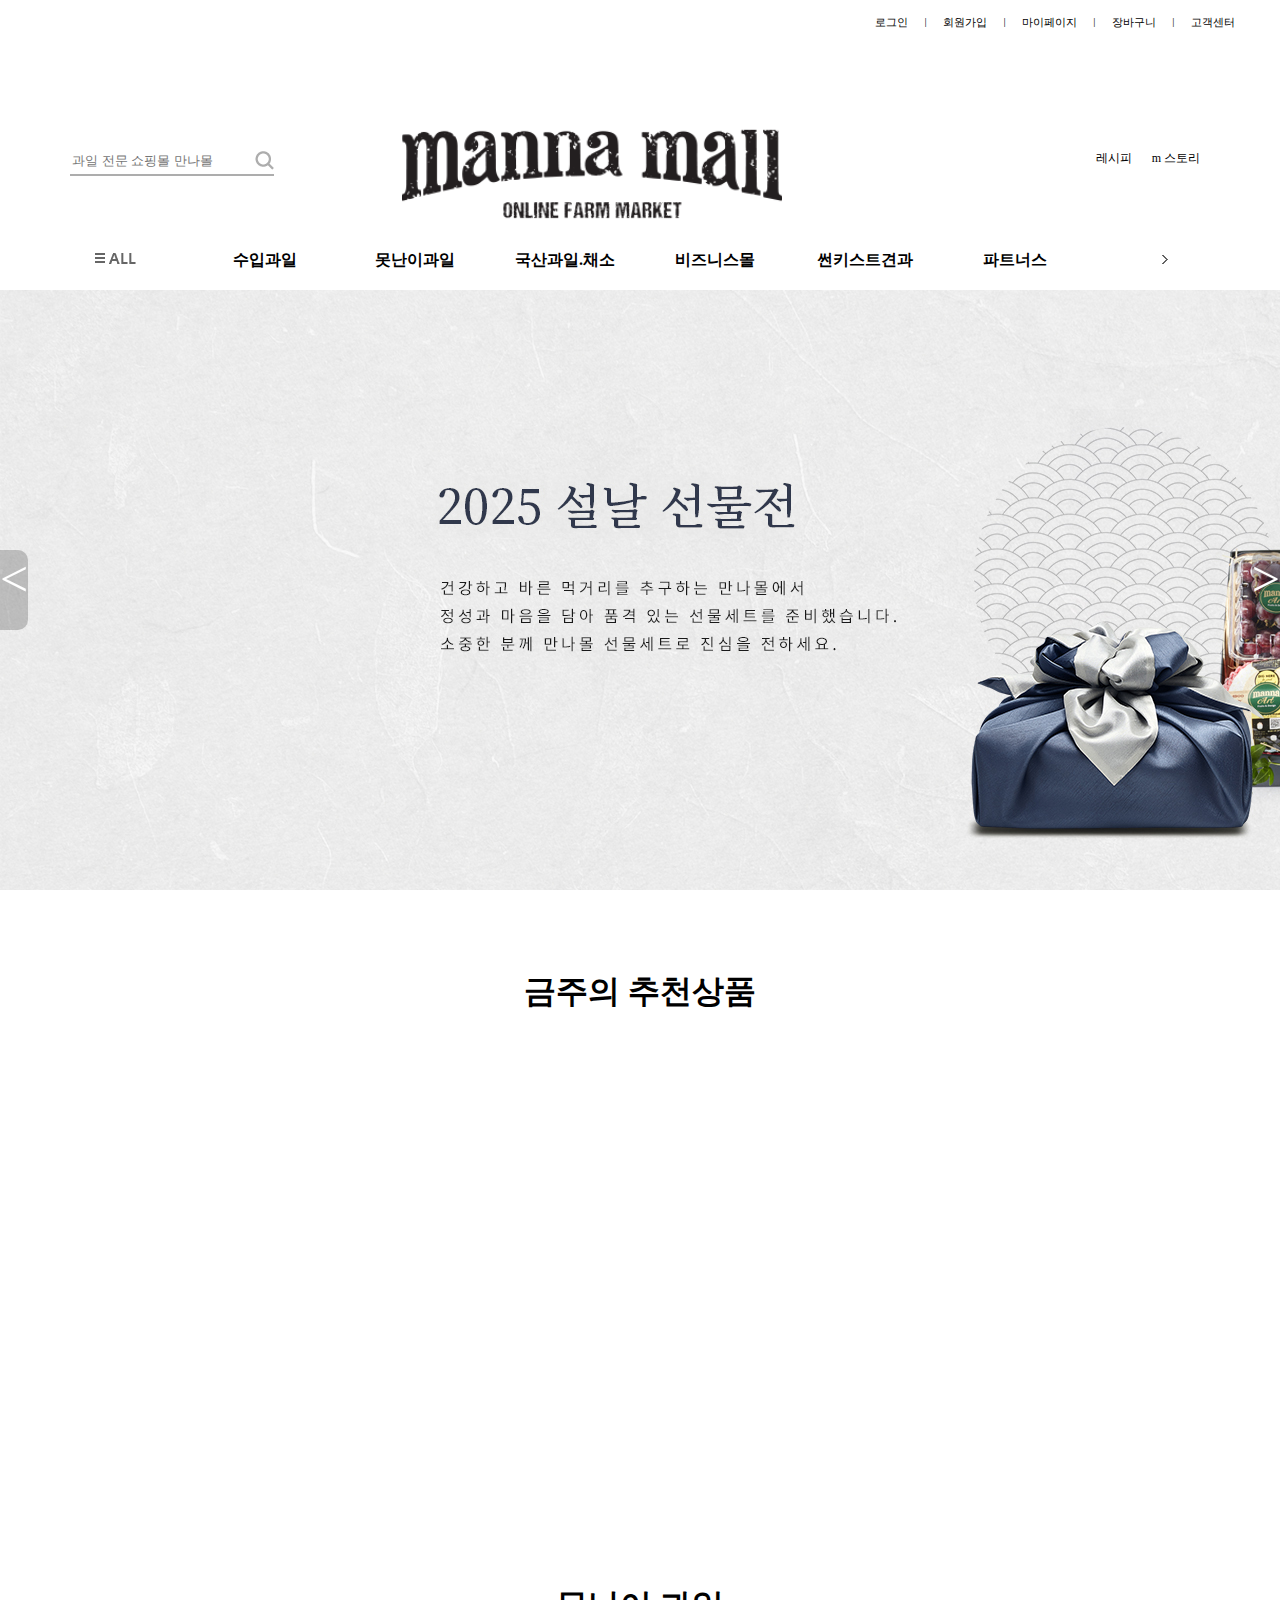
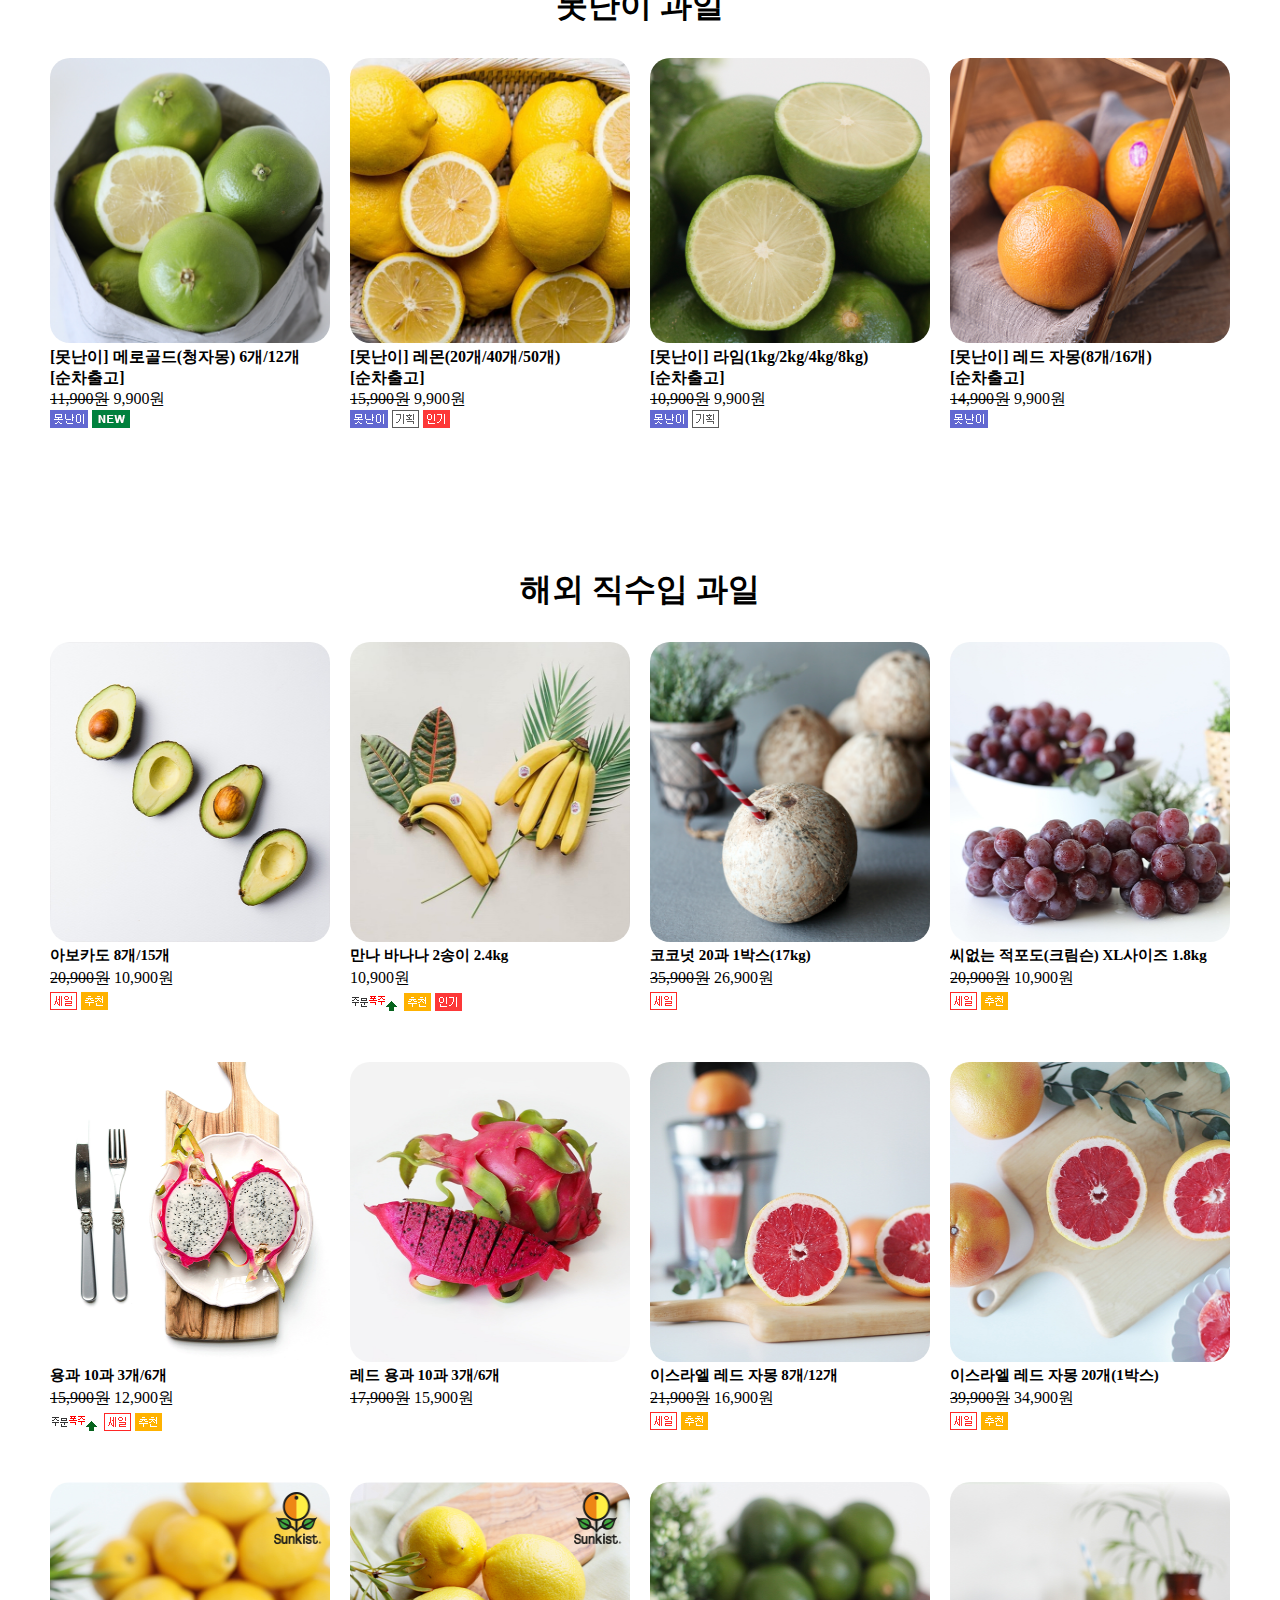
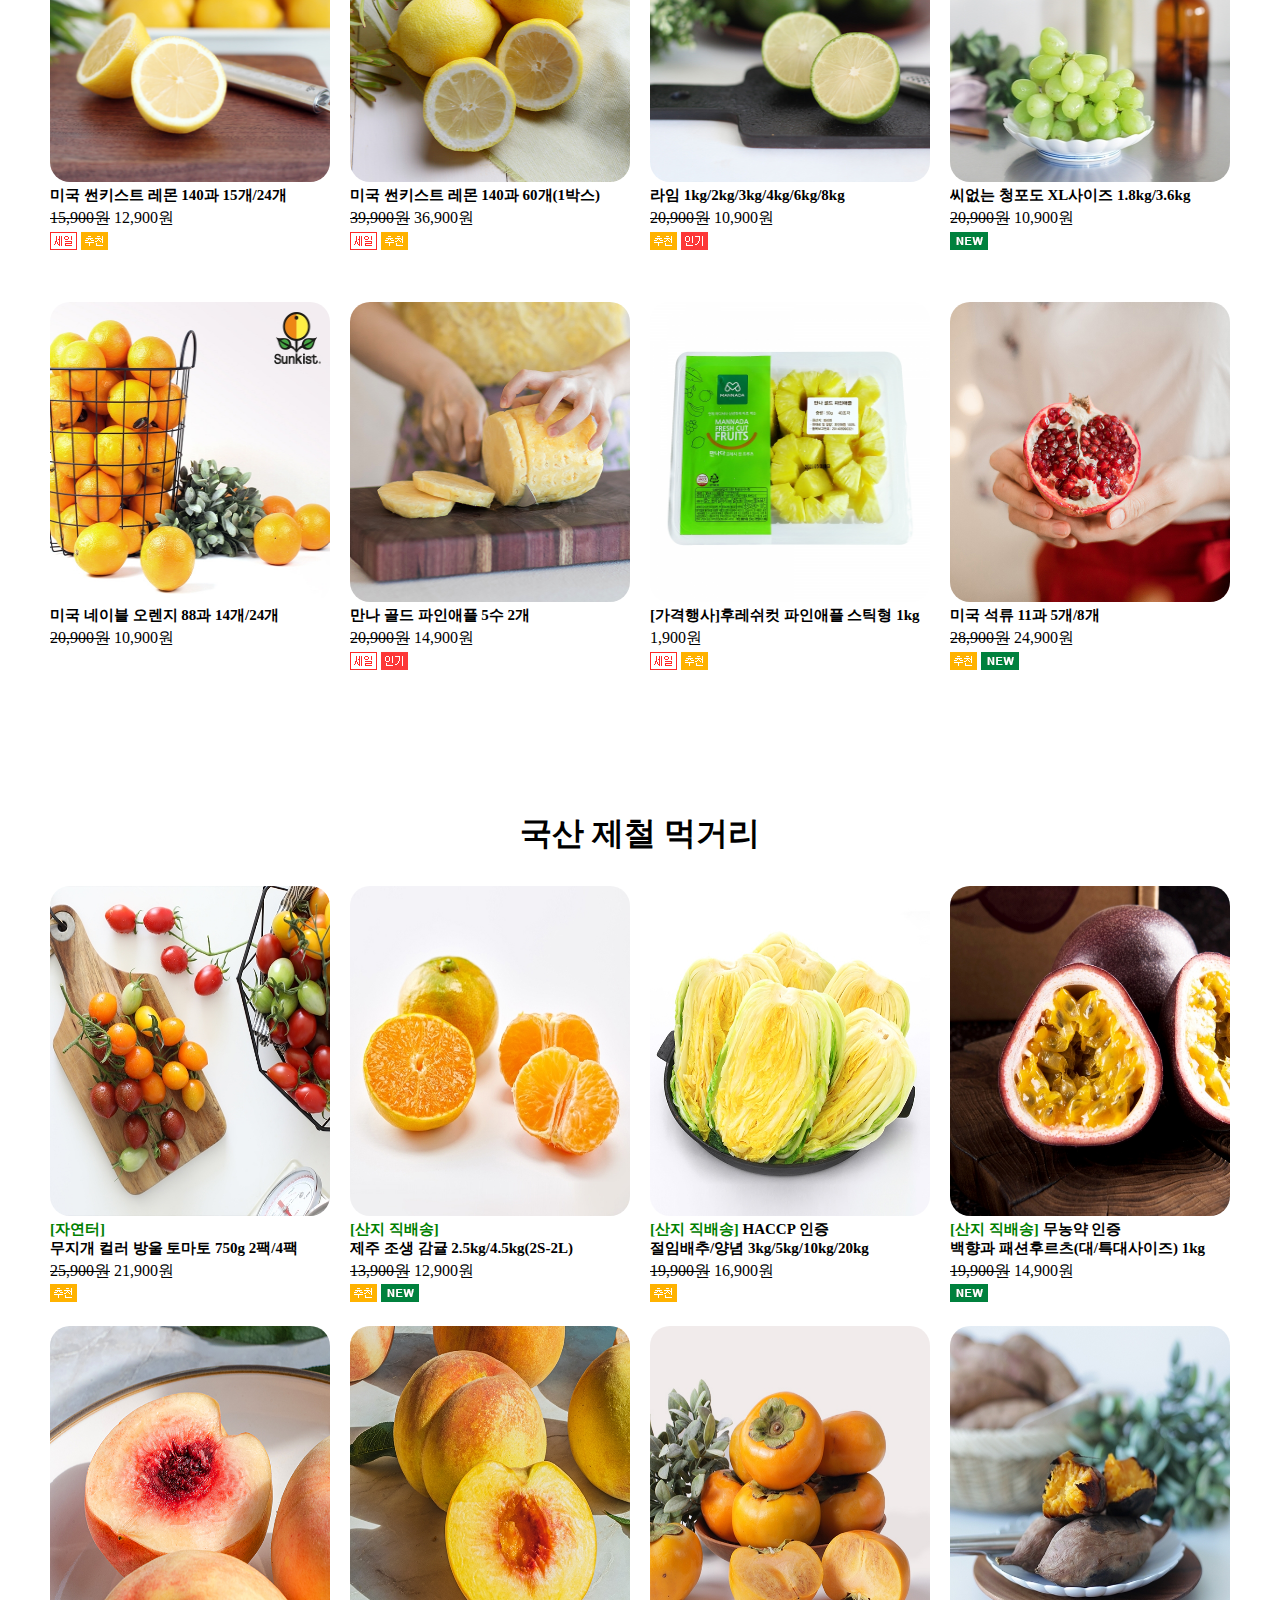
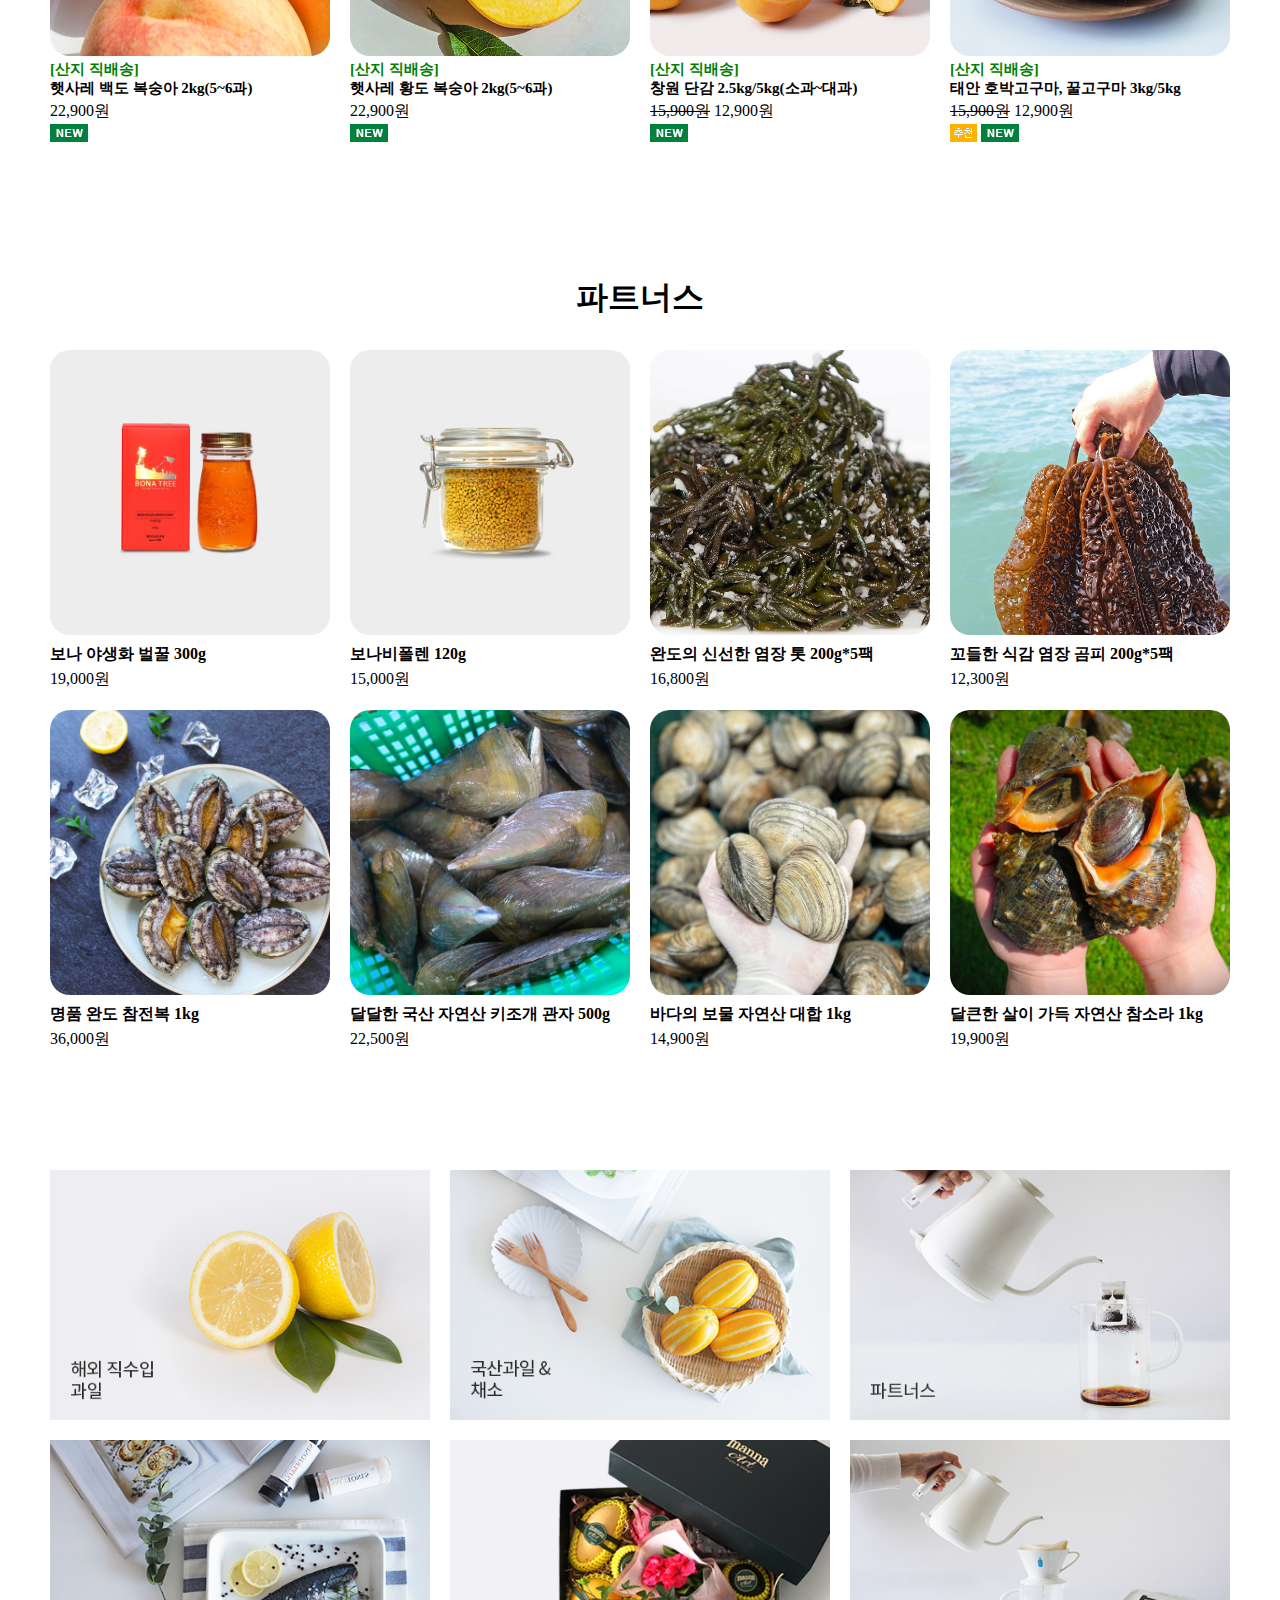
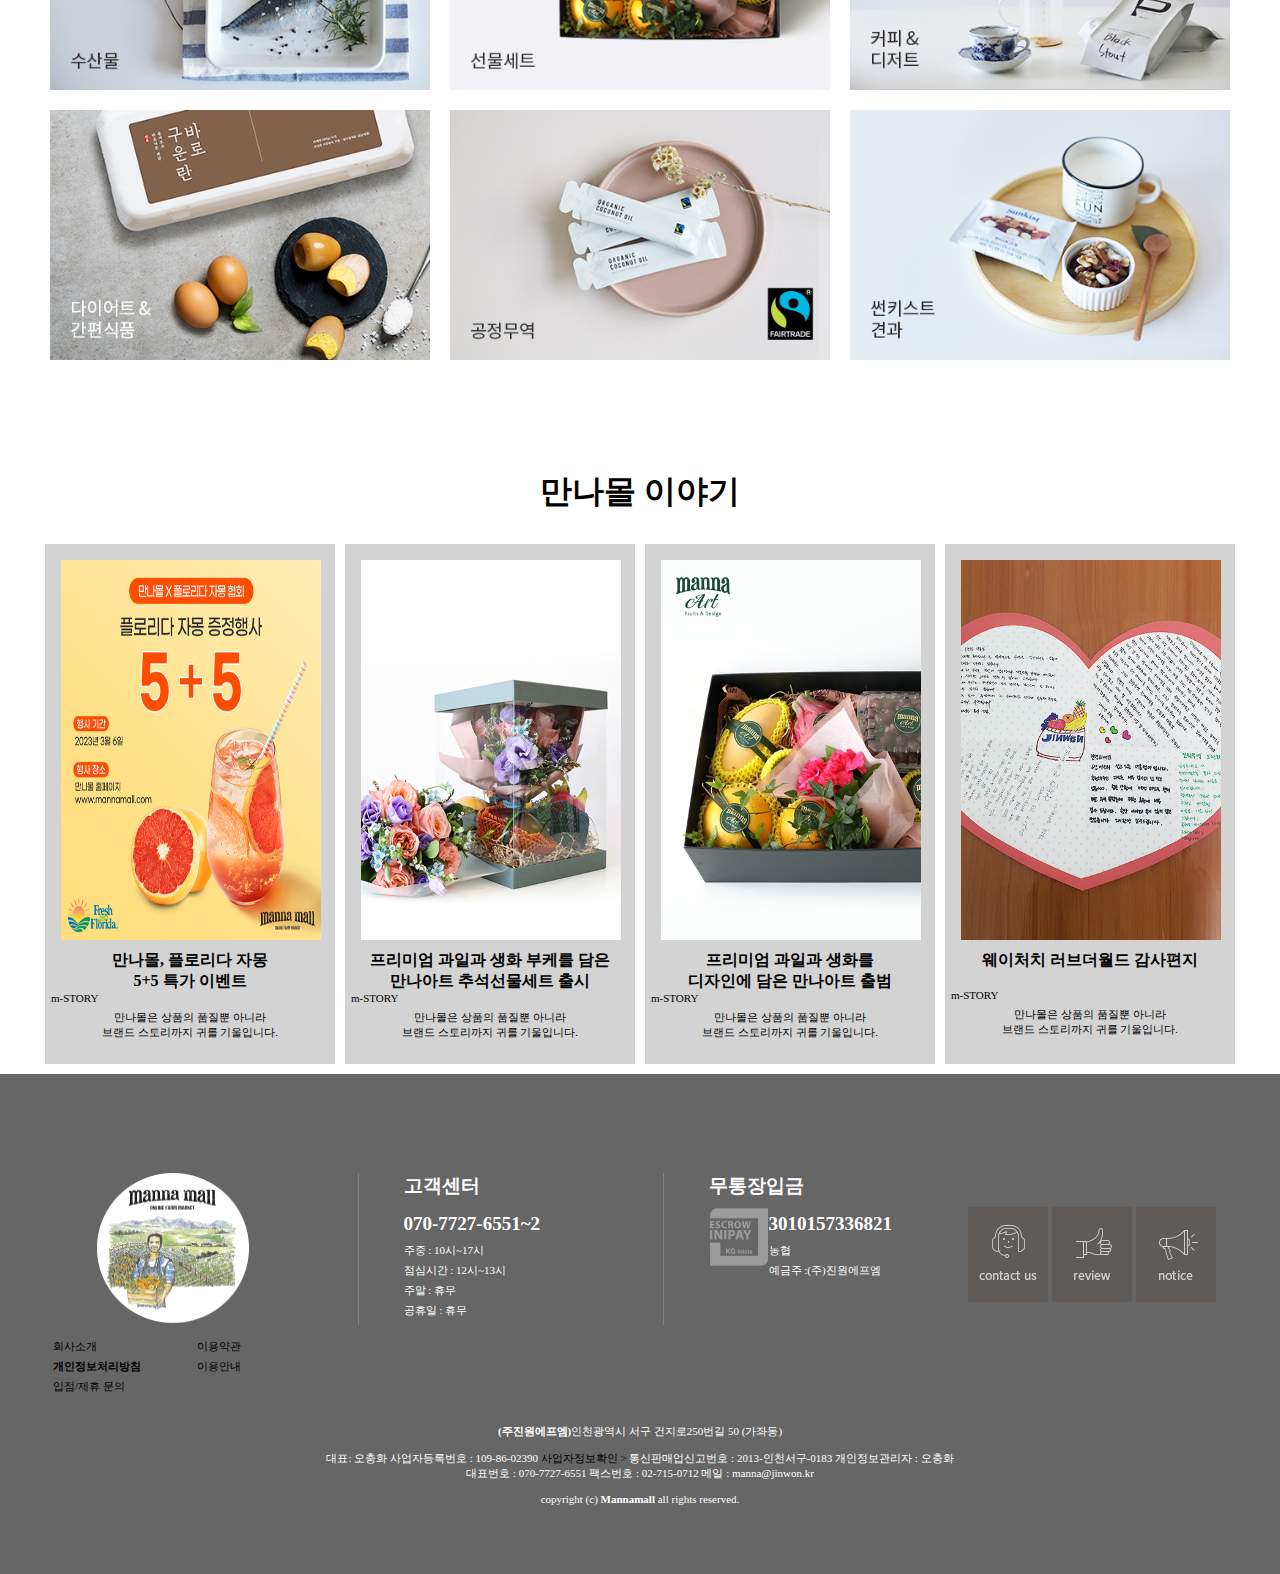
==== index.html @ c03a528b "Add files via upload" ====
<!DOCTYPE html>
<html lang="en">

<head>
<meta charset="UTF-8">
<meta name="viewport" content="width=device-width, initial-scale=1.0">

<title>만나몰 - 온라인 팜 마켓</title>

<link rel="stylesheet" href="css/reset.css">
<link rel="stylesheet" href="css/common.css">
<link rel="stylesheet" href="css/style.css">

<script src="https://ajax.aspnetcdn.com/ajax/jQuery/jquery-3.7.0.min.js"></script>
<script src="https://ajax.googleapis.com/ajax/libs/jquery/3.7.0/jquery.min.js"></script>


<!--메뉴바-->
<script src="js/nav_menu.js"></script>

<!--슬라이더-->
<script src="js/slider.js"></script>

<!--금주의 추천상품 js-->
<script src="js/weekly.js"></script>

<!--못난이 과일 js-->
<script src="js/ugly.js"></script>

    
<!--해외 직수입 과일 js/json-->
<script src="js/import.js"></script>

<!--국산 제철 먹거리 js/json-->
<script src="js/season.js"></script>

<!--파트너스 js/json-->
<script src="js/partners.js"></script>

<!--만나몰 이야기 js/json-->
<script src="js/story.js"></script>

</head>

<body>
<header>

<!--헤더 시작-->
<div id="header__top"></div>

<!--로그인  / 회원가입 / 마이페이지 / 장바구니 / 고객센터-->
<div class="login">
    <ul class="login__box">
        <li><a href="#">로그인</a></li>
        <span>|</span>
        <li><a href="#">회원가입</a></li>
        <span>|</span>
        <li><a href="#">마이페이지</a></li>
        <span>|</span>
        <li><a href="#">장바구니</a></li>
        <span>|</span>
        <li><a href="#">고객센터</a></li>
    </ul>
</div>


<div id="header__bottom"></div>

<!--검색창 / 만나몰 로고 / 만나몰 레시피&스토리-->
<div class="header__box">

    <!--검색창-->
    <div class="search">
        <input type="text" id="search_form" name="keyword" title="과일 전문 쇼핑몰 만나몰" placeholder="과일 전문 쇼핑몰 만나몰"
            autocomplete="off">
        <input type="image" src="img/btn_top_search.png">
    </div>
    
    <!--만나몰 로고-->
    <div class="header__logo">
        <a href="#"><img src="img/header_logo.png" alt=""></a>
    </div>

    <!--만나몰 레시피&스토리-->
    <div class="recipe__story">
        <ul>
            <li><a href="#">레시피</a></li>
            <li><a href="#">m 스토리</a></li>
        </ul>
    </div>
</div>


<nav>
    
    <div id="nav__menu">
        
        <!--메인 메뉴바-->
        <div id="nav__menu__box">
            <ul id="nav__menu__box__main">
                <li><a href="#"><img src="img/btn_allmenu_open.png" alt="ALL"> </a></li>
                <li><a href="#">수입과일</a>
                    <!--서브 메뉴바 -->
                    <ul id="nav__menu__box__sub">
                        <li><a href="#">시트러스계</a></li>
                        <li><a href="#">바나나</a></li>
                        <li><a href="#">석류</a></li>
                        <li><a href="#">아보카도</a></li>
                        <li><a href="#">용과</a></li>
                        <li><a href="#">체리</a></li>
                        <li><a href="#">파인애플</a></li>                        
                    </ul>
                </li>
                <li><a href="#">못난이과일</a>
                    <!--서브 메뉴바 -->
                    <ul id="nav__menu__box__sub">
                        <li><a href="#">오렌지</a></li>
                        <li><a href="#">자몽</a></li>
                        <li><a href="#">라임</a></li>
                        <li><a href="#">아보카도</a></li>
                        <li><a href="#">석류</a></li>
                    </ul>
                </li>
                <li><a href="#">국산과일.채소</a>
                    <!--서브 메뉴바 -->
                    <ul id="nav__menu__box__sub">
                        <li><a href="#">단감</a></li>
                        <li><a href="#">배추</a></li>
                        <li><a href="#">복숭아</a></li>
                        <li><a href="#">방울토마토</a></li>
                    </ul>
                </li>
                <li><a href="#">비즈니스몰</a></li>
                <li><a href="#">썬키스트견과</a>
                    <!--서브 메뉴바 -->
                    <ul id="nav__menu__box__sub">
                        <li><a href="#">아몬드</a></li>
                        <li><a href="#">호두</a></li>
                        <li><a href="#">선물세트</a></li>
                    </ul>
                </li>
                <li><a href="#">파트너스</a></li>
                <li><a href="#"><img src="img/btn_arrow_right_over.png" alt=""> </a></li>
            </ul>
        </div>
    </div>
</nav>
</header>

<!--슬라이더-->
<div id="slider">
<div class="slider__wrap">
    <div class="slider__img">
        <ul class="slider__inner">
            <li><a href="#"><img src="img/2025newyeargift.jpg" alt="설선물"></a></li>
            <li><a href="#"><img src="img/slider_01_Avocado.jpg" alt="슬라이더아보카도"></a></li>
            <li><a href="#"><img src="img/slider_02_pomegranate.jpg" alt="슬라이더석류"></a></li>
            <li><a href="#"><img src="img/slider_03_redGrapefruit.jpg " alt="슬라이더레드자몽"></a></li>
            <li><a href="#"><img src="img/slider_04_Sweet potato.jpg" alt="슬라이더고구마"></a></li>
            <li><a href="#"><img src="img/slider_05_Orange.jpg" alt="슬라이더오렌지"></a></li>
            <li><a href="#"><img src="img/slider_06_Mandarin orange.jpg" alt="슬라이더감귤"></a></li>
            <li><a href="#"><img src="img/slider_07_Remon.jpg" alt="슬라이더레몬"></a></li>
            <li><a href="#"><img src="img/slider_08_Lime.jpg" alt="슬라이더라임"></a></li>
            <li><a href="#"><img src="img/slider_09_Banana.jpg" alt="슬라이더바나나"></a></li>
        </ul>
    </div>
    <span class="prev">&lt;</span>
    <span class="next">&gt;</span>
</div>
</div>

<section>

<!--금주의 추천상품-->
<div id="title">
    <h1>금주의 추천상품</h1>
</div>

<div class="weekly">
    <div class="weekly_box"></div>
    <div class="weekly_box"></div>
    <div class="weekly_box"></div>
</div>

<!--못난이 과일-->
<div id="title">
    <h1>못난이 과일</h1>
</div>

<div class="ugly">
    <div class="ugly__img"><a href="#"><img src="img/ugly_bluegrapefruit.jpg" alt=""></a>
        <a href="#"><strong>[못난이] 메로골드(청자몽) 6개/12개<br>[순차출고]</strong><br></a>
        <p><del>11,900원</del> 9,900원</p>
        <span><img src="img/goods_icon_ugly.gif" alt=""></span>
        <span><img src="img/good_icon_new.gif " alt=""></span>
    </div>
    <div class="ugly__img"><a href="#"><img src="img/ugly_lemon.jpg" alt=""></a>
        <a href="#"><strong>[못난이] 레몬(20개/40개/50개)<br>[순차출고]</strong><br></a>
        <p><del>15,900원</del> 9,900원</p>
        <span><img src="img/goods_icon_ugly.gif" alt=""></span>
        <span><img src="img/good_icon_special.gif " alt=""></span>
        <span><img src="img/good_icon_popular.gif" alt=""></span>
    </div>
    <div class="ugly__img"><a href="#"><img src="img/ugly_lime.jpg" alt=""></a>
        <a href="#"><strong>[못난이] 라임(1kg/2kg/4kg/8kg)<br>[순차출고]</strong></a>
        <p><del>10,900원</del> 9,900원</p>
        <span><img src="img/goods_icon_ugly.gif" alt=""></span>
        <span><img src="img/good_icon_special.gif " alt=""></span>
    </div>
    <div class="ugly__img"><a href="#"><img src="img/ugly_orange.jpg" alt=""></a>
        <a href="#"><strong>[못난이] 레드 자몽(8개/16개)<br>[순차출고]</strong><br></a>
        <p><del>14,900원</del> 9,900원</p>
        <span><img src="img/goods_icon_ugly.gif" alt=""></span>
    </div>
</div>

<!--해외 직수입 과일 시작-->
<div id="title">
    <h1>해외 직수입 과일</h1>
</div>
<div class="import">
    <div class="import__img"><a href="#"><img src="img/import_avocado.jpg" alt=""></a>
        <a href="#"><strong>아보카도 8개/15개</strong></a>
        <p><del>20,900원</del> 10,900원</p>
        <span><img src="img/good_icon_sale.gif" alt=""></span>
        <span><img src="img/good_icon_recomm.gif " alt=""></span>
    </div>
    <div class="import__img"><a href="#"><img src="img/import_banana.jpg" alt=""></a>
        <a href="#"><strong>만나 바나나 2송이 2.4kg</strong></a>
        <p>10,900원</p>
        <span><img src="img/goods_icon_order.gif" alt=""></span>
        <span><img src="img/good_icon_recomm.gif" alt=""></span>
        <span><img src="img/good_icon_popular.gif " alt=""></span>
    </div>
    <div class="import__img"><a href="#"><img src="img/import_coconut_box.png" alt=""></a>
        <a href="#"><strong>코코넛 20과 1박스(17kg)</strong></a>
        <p><del>35,900원</del> 26,900원</p>
        <span><img src="img/good_icon_sale.gif" alt=""></span>
    </div>
    <div class="import__img"><a href="#"><img src="img/import_crimson.jpg" alt=""></a>
        <a href="#"><strong>씨없는 적포도(크림슨) XL사이즈 1.8kg</strong></a>
        <p><del>20,900원</del> 10,900원</p>
        <span><img src="img/good_icon_sale.gif" alt=""></span>
        <span><img src="img/good_icon_recomm.gif " alt=""></span>
    </div>

    <!--해외 직수입 과일 (1)-->
    <div class="import__img"><a href="#"><img src="img/import_dragonfruit.jpg" alt=""></a>
        <a href="#"><strong>용과 10과 3개/6개</strong></a>
        <p><del>15,900원</del> 12,900원</p>
        <span><img src="img/goods_icon_order.gif" alt=""></span>
        <span><img src="img/good_icon_sale.gif" alt=""></span>
        <span><img src="img/good_icon_recomm.gif" alt=""></span>
    </div>
    <div class="import__img"><a href="#"><img src="img/import_dragonfruit_red.jpg" alt=""></a>
        <a href="#"><strong>레드 용과 10과 3개/6개</strong></a>
        <p><del>17,900원</del> 15,900원</p>
    </div>
    <div class="import__img"><a href="#"><img src="img/import_grapefruit_red.jpg" alt=""></a>
        <a href="#"><strong>이스라엘 레드 자몽 8개/12개</strong></a>
        <p><del>21,900원</del> 16,900원</p>
        <span><img src="img/good_icon_sale.gif" alt=""></span>
        <span><img src="img/good_icon_recomm.gif " alt=""></span>
    </div>
    <div class="import__img"><a href="#"><img src="img/import_grapefruit_red_box.jpg" alt=""></a>
        <a href="#"><strong>이스라엘 레드 자몽 20개(1박스)</strong></a>
        <p><del>39,900원</del> 34,900원</p>
        <span><img src="img/good_icon_sale.gif" alt=""></span>
        <span><img src="img/good_icon_recomm.gif " alt=""></span>
    </div>

    <!--해외 직수입 과일 (2)-->
    <div class="import__img"><a href="#"><img src="img/import_lemon.jpg" alt=""></a>
        <a href="#"><strong>미국 썬키스트 레몬 140과 15개/24개</strong></a>
        <p><del>15,900원</del> 12,900원</p>
        <span><img src="img/good_icon_sale.gif" alt=""></span>
        <span><img src="img/good_icon_recomm.gif " alt=""></span>
    </div>
    <div class="import__img"><a href="#"><img src="img/import_lemon_box.jpg" alt=""></a>
        <a href="#"><strong>미국 썬키스트 레몬 140과 60개(1박스)</strong></a>
        <p><del>39,900원</del> 36,900원</p>
        <span><img src="img/good_icon_sale.gif" alt=""></span>
        <span><img src="img/good_icon_recomm.gif " alt=""></span>
    </div>
    <div class="import__img"><a href="#"><img src="img/import_lime.jpg" alt=""></a>
        <a href="#"><strong>라임 1kg/2kg/3kg/4kg/6kg/8kg</strong></a>
        <p><del>20,900원</del> 10,900원</p>
        <span><img src="img/good_icon_recomm.gif " alt=""></span>
        <span><img src="img/good_icon_popular.gif " alt=""></span>
    </div>
    <div class="import__img"><a href="#"><img src="img/import_muscat.jpg" alt=""></a>
        <a href="#"><strong>씨없는 청포도 XL사이즈 1.8kg/3.6kg</strong></a>
        <p><del>20,900원</del> 10,900원</p>
        <span><img src="img/good_icon_new.gif" alt=""></span>
    </div>

    <!--해외 직수입 과일 (3)-->
    <div class="import__img"><a href="#"><img src="img/import_orange.jpg" alt=""></a>
        <a href="#"><strong>미국 네이블 오렌지 88과 14개/24개</strong></a>
        <p><del>20,900원</del> 10,900원</p>
    </div>
    <div class="import__img"><a href="#"><img src="img/import_pineapple.jpg" alt=""></a>
        <a href="#"><strong>만나 골드 파인애플 5수 2개</strong></a>
        <p><del>20,900원</del> 14,900원</p>
        <span><img src="img/good_icon_sale.gif" alt=""></span>
        <span><img src="img/good_icon_popular.gif " alt=""></span>
    </div>
    <div class="import__img"><a href="#"><img src="img/import_pineapple_stick.jpg" alt=""></a>
        <a href="#"><strong>[가격행사]후레쉬컷 파인애플 스틱형 1kg</strong></a>
        <p>1,900원</p>
        <span><img src="img/good_icon_sale.gif" alt=""></span>
        <span><img src="img/good_icon_recomm.gif " alt=""></span>
    </div>
    <div class="import__img"><a href="#"><img src="img/import_pomegranate.jpg" alt=""></a>
        <a href="#"><strong>미국 석류 11과 5개/8개</strong></a>
        <p><del>28,900원</del> 24,900원</p>
        <span><img src="img/good_icon_recomm.gif" alt=""></span>
        <span><img src="img/good_icon_new.gif " alt=""></span>
    </div>
</div>

<!--국산 제철 먹거리 시작-->
<div id="title">
    <h1>국산 제철 먹거리</h1>
</div>
<div class="season">
    
    <!--국산 제철 먹거리 박스-->
    <div class="season__box">

        <!--국산 제철 먹거리(1)-->
        <div class="season__img"><a href="#"><img src="img/season_cherrytomato.jpg" alt=""></a>
            <a href="#"><strong class="namecolor">[자연터]<br></strong>
                <strong>무지개 컬러 방울 토마토 750g 2팩/4팩</strong></a>
            <p><del>25,900원</del> 21,900원</p>
            <span><img src="img/good_icon_recomm.gif" alt=""></span>
        </div>
        <div class="season__img"><a href="#"><img src="img/season_mandarinorange.jpg" alt=""></a>
            <a href="#"><strong class="namecolor">[산지 직배송]<br></strong>
                <strong>제주 조생 감귤 2.5kg/4.5kg(2S-2L)</strong></a>
            <p><del>13,900원</del> 12,900원</p>
            <span><img src="img/good_icon_recomm.gif" alt=""></span>
            <span><img src="img/good_icon_new.gif " alt=""></span>
        </div>
        <div class="season__img"><a href="#"><img src="img/season_napacabbage.jpg" alt=""></a>
            <a href="#"><strong class="namecolor">[산지 직배송]</strong><strong> HACCP 인증</strong><br>
                <strong>절임배추/양념 3kg/5kg/10kg/20kg</strong></a>
            <p><del>19,900원</del> 16,900원</p>
            <span><img src="img/good_icon_recomm.gif" alt=""></span>
        </div>
        <div class="season__img"><a href="#"><img src="img/season_passionfruit.jpg" alt=""></a>
            <a href="#"><strong class="namecolor">[산지 직배송]</strong><strong> 무농약 인증</strong><br>
                <strong>백향과 패션후르츠(대/특대사이즈) 1kg</strong></a>
            <p><del>19,900원</del> 14,900원</p>
            <span><img src="img/good_icon_new.gif " alt=""></span>
        </div>

        <!--국산 제철 먹거리 (2)-->
        <div class="season__img"><a href="#"><img src="img/season_peach_white.jpg" alt=""></a>
            <a href="#"><strong class="namecolor">[산지 직배송]<br></strong>
                <strong>햇사레 백도 복숭아 2kg(5~6과)</strong></a>
            <p>22,900원</p>
            <span><img src="img/good_icon_new.gif " alt=""></span>
        </div>
        <div class="season__img"><a href="#"><img src="img/season_peach_yellow.jpg" alt=""></a>
            <a href="#"><strong class="namecolor">[산지 직배송]<br></strong>
                <strong>햇사레 황도 복숭아 2kg(5~6과)</strong></a>
            <p>22,900원</p>
            <span><img src="img/good_icon_new.gif " alt=""></span>
        </div>
        <div class="season__img"><a href="#"><img src="img/season_persimmon.jpg" alt=""></a>
            <a href="#"><strong class="namecolor">[산지 직배송]<br></strong>
                <strong>창원 단감 2.5kg/5kg(소과~대과)</strong></a>
            <p><del>15,900원</del> 12,900원</p>
            <span><img src="img/good_icon_new.gif " alt=""></span>
        </div>
        <div class="season__img"><a href="#"><img src="img/season_sweetpotato.jpg" alt=""></a>
            <a href="#"><strong class="namecolor">[산지 직배송]<br></strong>
                <strong>태안 호박고구마, 꿀고구마 3kg/5kg</strong></a>
            <p><del>15,900원</del> 12,900원</p>
            <span><img src="img/good_icon_recomm.gif" alt=""></span>
            <span><img src="img/good_icon_new.gif " alt=""></span>
        </div>
    </div>
</div>

<!--파트너스 시작-->
<div id="title">
    <h1>파트너스</h1>
</div>
<div class="partners">

    <!--파트너스 (1)-->
    <div class="partners__img"><a href="#"><img src="img/partners_wildflowerhoney.jpg" alt=""></a>
        <a href="#"><strong>보나 야생화 벌꿀 300g</strong></a>
        <p>19,000원</p>
    </div>
    <div class="partners__img"><a href="#"><img src="img/partners_beepollen.jpg" alt=""></a>
        <a href="#"><strong>보나비폴렌 120g</strong></a>
        <p>15,000원</p>
    </div>
    <div class="partners__img"><a href="#"><img src="img/partners_hijiki.jpg" alt=""></a>
        <a href="#"><strong>완도의 신선한 염장 톳 200g*5팩</strong></a>
        <p>16,800원</p>
    </div>
    <div class="partners__img"><a href="#"><img src="img/partners_eckloniastolonifera.jpg" alt=""></a>
        <a href="#"><strong>꼬들한 식감 염장 곰피 200g*5팩</strong></a>
        <p>12,300원</p>
    </div>

    <!--파트너스 (2)-->
    <div class="partners__img"><a href="#"><img src="img/partners_abalone.jpg" alt=""></a>
        <a href="#"><strong>명품 완도 참전복 1kg</strong></a>
        <p>36,000원</p>
    </div>
    <div class="partners__img"><a href="#"><img src="img/partners_penshell.jpg" alt=""></a>
        <a href="#"><strong>달달한 국산 자연산 키조개 관자 500g</strong></a>
        <p>22,500원</p>
    </div>
    <div class="partners__img"><a href="#"><img src="img/partners_purpplebutterclam.jpg" alt=""></a>
        <a href="#"><strong>바다의 보물 자연산 대합 1kg</strong></a>
        <p>14,900원</p>
    </div>
    <div class="partners__img"><a href="#"><img src="img/partners_turbansnail.jpg" alt=""></a>
        <a href="#"><strong>달큰한 살이 가득 자연산 참소라 1kg</strong></a>
        <p>19,900원</p>
    </div>
</div>

<!-- 카테고리 -->
<div class="category">
    <div class="category__img"><a href="#"><img src="img/categor_import.jpg" alt=""></a></div>
    <div class="category__img"><a href="#"><img src="img/categor_madeinkorea.jpg" alt=""></a></div>
    <div class="category__img"><a href="#"><img src="img/categor_partners.jpg" alt=""></a></div>
    <div class="category__img"><a href="#"><img src="img/categor_seafood.jpg" alt=""></a></div>
    <div class="category__img"><a href="#"><img src="img/categor_gift.jpg" alt=""></a></div>
    <div class="category__img"><a href="#"><img src="img/categor_coffeedessert.jpg" alt=""></a></div>
    <div class="category__img"><a href="#"><img src="img/categor_conveniencefood.jpg" alt=""></a></div>
    <div class="category__img"><a href="#"><img src="img/category_fairtrade.jpg" alt=""></a></div>
    <div class="category__img"><a href="#"><img src="img/categor_nuts.jpg" alt=""></a></div>
</div>

<!--만나몰 이야기-->
<div id="title">
    <h1>만나몰 이야기</h1>
</div>
<div class="story">
    <div class="story__box">
        <div class="story__box__img"><a href="#"><img src="img/story1.jpg" alt=""></a></div>
        <h4>만나몰, 플로리다 자몽<br>5+5 특가 이벤트</h4>
        <p class="story__catchphrase">m-STORY</p><br>
        <p>만나몰은 상품의 품질뿐 아니라<br>브랜드 스토리까지 귀를 기울입니다.</p>
    </div>
    <div class="story__box">
        <div class="story__box__img"><a href="#"><img src="img/story2.jpg" alt=""></a></div>
        <h4>프리미엄 과일과 생화 부케를 담은<br>만나아트 추석선물세트 출시</h4>
        <p class="story__catchphrase">m-STORY</p><br>
        <p>만나몰은 상품의 품질뿐 아니라<br>브랜드 스토리까지 귀를 기울입니다.</p>
    </div>
    <div class="story__box">
        <div class="story__box__img"><a href="#"><img src="img/story3.png" alt=""></a></div>
        <h4>프리미엄 과일과 생화를<br>디자인에 담은 만나아트 출범</h4>
        <p class="story__catchphrase">m-STORY</p><br>
        <p>만나몰은 상품의 품질뿐 아니라<br>브랜드 스토리까지 귀를 기울입니다.</p>
    </div>
    <div class="story__box">
        <div class="story__box__img"><a href="#"><img src="img/story4.jpg" alt=""></a></div>
        <h4>웨이처치 러브더월드 감사편지</h4><br>
        <p class="story__catchphrase">m-STORY</p><br>
        <p>만나몰은 상품의 품질뿐 아니라<br>브랜드 스토리까지 귀를 기울입니다.</p>
    </div>
</div>
</section>

<footer>
<div id="footer">
    <div class="company">
        <div class="company__box"></div>
        <div class="info">

            <!-- 만나몰 로고 -->
            <div class="company__logo">
                <a href="#">
                    <img src="img/footer_logo_art.png" alt="">
                </a>
            </div>

            <!-- 만나몰 고객센터 -->
            <div class="costumer__service">
                <h3>고객센터</h3>
                <strong style="font-size: 19px; line-height: 1.8;">070-7727-6551~2</strong>
                <p>주중 : 10시~17시</p>
                <p>점심시간 : 12시~13시</p>
                <p>주말 : 휴무</p>
                <p>공휴일 : 휴무</p>
            </div>

            <!-- 만나몰 계좌정보 -->
            <div class="deposit">
                <h3>무통장입금</h3>
                <div class="deposit__info">
                    <div class="deposit__bank">
                        <strong style="font-size: 19px; line-height: 1.8;">3010157336821</strong>
                        <p>농협<br>예금주 :(주)진원에프엠</p>
                    </div>
                    <div class="deposit__bank__img">
                        <img src="img/escrow_60x60_gray.png" alt="">
                    </div>
                </div>
            </div>

            <!-- 만나몰 도움말 -->
            <div class="help">
                <div class="help__box"></div>
                <ul>
                    <li><a href="#"><img src="img/btn_footer_quick_menu01.png" alt=""></a></li>
                    <li><a href="#"><img src="img/btn_footer_quick_menu02.png" alt=""></a></li>
                    <li><a href="#"><img src="img/btn_footer_quick_menu03.png" alt=""></a></li>
                </ul>
            </div>
        </div>

        <!-- 만나몰 회사 소개 -->
        <div class="company__info">
            <ul>
                <li><a href="#">회사소개</a></li>
                <li><a href="#">이용약관</a></li>
                <li><a href="#"><strong>개인정보처리방침</strong></a></li>
                <li><a href="#">이용안내</a></li>
                <li><a href="#">입점/제휴 문의</a></li>
            </ul>
        </div>
    </div>

    <!-- 만나몰 회사 정보 -->
    <div id="company__info__box"></div>
    <div class="company__adress">
        <ul>
            <li><strong>(주진원에프엠)</strong>인천광역시 서구 건지로250번길 50 (가좌동)</li><br>
            <li>대표: 오충화
                <span></span>
                사업자등록번호 : 109-86-02390 <a href="#" onclick="">사업자정보확인 ></a>
                <span></span>
                통신판매업신고번호 : 2013-인천서구-0183
                <span></span>
                개인정보관리자 : 오충화
            </li>
            <li>
                대표번호 : 070-7727-6551
                <span></span>
                팩스번호 : 02-715-0712
                <span></span>
                메일 : manna@jinwon.kr
            </li>
            <br>
            <li>copyright (c) <strong>Mannamall</strong>  all rights reserved.</li>
        </ul>
    </div>
</div>


</footer>
</body>

</html>
---- css/common.css ----
@charset "utf-8";

/*header*/

header {
        width: 100%;
        height: 290px;
}

#header__top {
        width: 1200px;
        height: 10px;
}

/*로그인 박스*/
.login {
        width: 1200px;
}

.login__box {
        width: 360px;
        height: 20px;
        float: right;
        margin: 5px;
        display: flex;
        font-size: 11px;
}

#header__bottom {
        width: 1200px;
        height: 10px;
}

.header__box {
        width: 1200px;
        display: flex;
        position: absolute;
        top: 100px;
        left: 50%;
        transform: translateX(-50%);

}

/*검색창*/
.search {
        height: 26px;
        display: block;
        margin: 50px 0 0 30px;
        border-bottom: 2px solid #adadad;
}

.search>input {
        margin: 0px;
        vertical-align: middle;
        border: none;
}

.search>img {
        width: 18px;
        height: 18px;
        align-content: center;
        padding: 0px auto;
}

/*만나몰 헤더 로고*/
.header__logo {
        width: 380px;
        height: 150px;
}

.header__logo>a>img {
        width: 380px;
        height: 100%;
        flex-wrap: wrap;
        justify-content: center;
        align-content: center;
}

.recipe__story {
        width: 300px;
        height: 50px;
        float: right;
        margin: 50px 30px 0 0;
}

.recipe__story>ul {
        float: right;
}

.recipe__story>ul>li {
        font-size: 12px;
        margin: 0 10px;
        float: left;
        color: #666666;
}

/*nav*/
nav {
        width: 100%;
        height: 50px;
        margin-top: 200px;
        text-align: center;
        display: inline-block;
        background-color: white;
}

/*menu*/

/* 내비게이션 메뉴 박스*/
#nav__menu {
        width: 1200px;        
        font-size: 16px;
}

#nav__menu__box {
        width: 1200px;
        margin:10px 0 0 0px; 
        flex-wrap: wrap;
        align-content: center;
        justify-content: center;
}

/* 내비게이션 메뉴 박스 메인 - (수입 과일 / 못난이 과일 등) */
#nav__menu__box__main>li {
        width: 150px;
        float: left;
        font-weight: bold;
        display: inline-block;
        position: relative;
        color: lightgray;
}

/* 내비게이션 메뉴 박스 서브 - ul */
#nav__menu__box__sub {
        width: 150px;
        background-color: #ccc;
        display: none;
        position: absolute;
        top: 40px; 
        left: 0;
        z-index: 999;
}

#nav__menu__box__sub>li {
        width: 100%;
        text-align: center;
        transition: all 0.5s ease;
        line-height: 50px;

}

#nav__menu__box__sub>li>a:hover {
        background-color: gray;
        display: block;
}

/*footer*/
footer {
        width: 100%;
        height: 500px;
        background-color: #666666;
        color: white;
}

#footer {
        width: 1200px;
}

.company__box {
        height: 100px;
}

.info {
        width: 1200px;
        height: 150px;
        display: flex;
        flex-wrap: wrap;
        justify-content: center;
        align-content: center;
        position: relative;
}

.company__logo {
        width: 305px;
        height: 152px;
        margin: 0px;
        display: inline-block;
}

.company__logo>a>img {
        width: 240px;
        height: 150px;
}

/*고객센터*/
.costumer__service {
        width: 305px;
        height: 152px;
        margin: 0px;
        padding: 0 45px;
        display: inline-block;
        border-left: 1px solid gray;
}

.costumer__service>h3 {
        height: 34px;
}

.costumer__service>p {
        font-size: 11px;
        line-height: 1.8;
}

/*무통장입금*/
.deposit {
        width: 305px;
        height: 152px;
        margin: 0px;
        padding: 0 45px;
        float: left;
        border-left: 1px solid gray;
}

/*무통장입금 - 무통장입금*/
.deposit>h3 {
        width: 100%;
        height: 34px;
        padding-bottom: 5px;
}

/*무통장입금 - 무통장입금*/
.deposit__info {
        width: 305px;
        height: 118px;
}

/*무통장입금 - 계좌번호 틀*/
.deposit__bank {
        width: 160px;
        height: 118px;
        display: inline-block;
}

.deposit__bank>strong {
        width: 160px;
        height: 40px;
}

.deposit__bank>p {
        width: 160px;
        height: 40px;
        font-size: 11px;
        line-height: 1.8;
        display: inline-block;
}

/*무통장입금 - 에스크로 이니페이*/
.deposit__bank__img {
        width: 60px;
        height: 118px;
        display: inline-block;
        float: left;
}

/*무통장입금 - 에스크로 이니페이 이미지*/
.deposit__bank__img>img {
        width: 60px;
        height: 60px;
}

/*도움*/
.help {
        width: 260px;
        height: 152px;
        margin: 0px;
        display: inline-block;
}

.help__box {
        width: 260px;
        height: 34px;
}

.help>ul>li {
        width: 80px;
        height: 80px;
        display: inline-block;
}

.company__info {
        width: 1200px;
        height: 100px;
        line-height: 1.8;
}

.company__info>ul {
        width: 300px;
        padding: 13px 0 0 13px;
        display: block;
        font-size: 11px;
}

.company__info>ul>li {
        width: 50%;
        float: left;
}

.company__info__box {
        width: 1200px;
        height: 130px;
}

.company__adress>ul {
        text-align: center;
        font-size: 11px;
}
---- css/style.css ----
@charset "utf-8";



/*slider*/
#slider {
    width: 100%;
    height: 660px;
    overflow: visible;
}

.slider__wrap {
    width: 100%;
    height: 600px;
    overflow: hidden;
    position: absolute;

}

.slider__img {
    width: 2000px;
    height: 600px;
    top: 0;
    left: 0;
}

.slider__img:not(:first-child) {
    display: none;
}

.slider__inner {
    display: flex;
}

/*이전 슬라이드 버튼*/
.prev {
    left: 0;
    position: absolute;
    top: 50%;
    font-size: 50px;
    color: #fff;
    cursor: pointer;
    height: 80px;
    transform: translateY(-50%);
    background: rgba(0,0,0,0.2); 
    border-radius: 0 10px 10px 0px; 
    vertical-align: middle;
}

/*다음 슬라이드 버튼*/
.next {
    right: 0;
    position: absolute;
    vertical-align: middle;
    top: 50%;
    font-size: 50px;
    color: #fff;
    cursor: pointer;
    height: 80px;
    transform: translateY(-50%);
    background: rgba(0,0,0,0.2); 
    border-radius: 10px 0px 0px 10px;
    vertical-align: middle;
}

/*section*/
section {
    width: 1200px;
    height: 100%;
}

#title {
    margin: 20px 0 20px 0;
}

#title>h1 {
    text-align: center;
    color: black;
}

/*금주의 추천상품*/
.weekly {
    width: 1200px;
    height: 530px;
    display: flex;
    flex-wrap: wrap;
    justify-content: center;
}

.weekly_box {
    width: 380px;
    height: 480px;
    margin: 10px;
}


/*못난이 과일*/
.ugly {
    width: 1200px;
    height: 420px;
    display: flex;
    flex-wrap: wrap;
    justify-content: center;
    margin: 0 0 100px 0;
}

.ugly__img {
    width: 280px;
    height: 380px;
    margin: 10px;
    overflow: hidden;
    transition: 0.24s;
}

.ugly__img:hover {
    transform: scale(1.04);
    opacity: 0.9;
    cursor: pointer;
}

.ugly__img>a>img {
    width: 100%;
    height: 75%;
    border-radius: 20px;
}

/*해외 직수입 과일*/
.import {
    width: 1200px;
    height: 1680px;
    display: flex;
    flex-wrap: wrap;
    justify-content: center;
    align-content: center;
    margin: 0 0 100px 0;
}

.import__img {
    width: 280px;
    height: 400px;
    margin: 10px;
    overflow: hidden;
    transition: 0.24s;
}

.import__img:hover {
    transform: scale(1.04);
    opacity: 0.9;
    cursor: pointer;
}

.import__img>a>img {
    width: 100%;
    height: 75%;
    border-radius: 20px;
}

.import__img>a>strong {
    font-size: 15px;
}

.import__img>p {
    line-height: 26px;
}

.import__img>span {
    line-height: 28px;
}

/*국산 제철 먹거리*/
.season {
    width: 1200px;
    height: 900px;
    display: flex;
    flex-wrap: wrap;
    justify-content: center;
    align-content: center;
    margin: 0 0 100px 0;
}

.season__box {
    width: 1200px;
    display: flex;
    flex-wrap: wrap;
    justify-content: center;
    align-content: center;
}

.season__img {
    width: 280px;
    height: 440px;
    margin: 0 auto;
    overflow: hidden;
    transition: 0.24s;
}

.season__img:hover {
    transform: scale(1.04);
    opacity: 0.9;
    cursor: pointer;
}

.season__img>a>img {
    width: 100%;
    height: 75%;
    border-radius: 20px;
}

.namecolor {
    color: green;
}

.season__img>a>strong {
    font-size: 15px;
}

.season__img>p {
    line-height: 26px;
}

.season__img>span {
    line-height: 26px;
}

/*파트너스*/
.partners {
    width: 1200px;
    height: 100%;
    display: flex;
    flex-wrap: wrap;
    justify-content: center;
    align-content: center;
    margin: 0 0 100px 0;
}

.partners__img {
    width: 280px;
    height: 340px;
    margin: 10px;
    overflow: hidden;
    transition: 0.24s;
}

.partners__img:hover {
    transform: scale(1.04);
    opacity: 0.9;
    cursor: pointer;
}

.partners__img>a>img {
    width: 280px;
    height: 285px;
    border-radius: 20px;
}

.partners__img>a>strong {
    font-size: 16px;
    line-height: 30px;
}

/*카테고리*/
.category {
    width: 1200px;
    height: 100%;
    display: flex;
    flex-wrap: wrap;
    justify-content: center;
    align-content: center;
    margin: 0 0 100px 0;
}

.category__img {
    width: 380px;
    height: 250px;
    margin: 10px;
    overflow: hidden;
    transition: 0.24s;
}

.category__img:hover {
    transform: scale(1.04);
    opacity: 0.9;
    cursor: pointer;
}

.category__img>a>img {
    width: 100%;
    height: 100%;
}

/*만나몰 이야기*/
.story {
    width: 1200px;
    height: 540px;
    display: flex;
    flex-wrap: wrap;
    justify-content: center;
    align-content: center;
}

.story__box {
    width: 290px;
    height: 520px;
    margin: 5px auto;
    border: 1px solid lightgray;
    background-color: lightgray;
    padding: 5px;
    box-sizing: border-box;
    text-align: center;
    justify-content: center;
    align-items: center;
}

.story__box__img {
    width: 280px;
    height: 400px;
    padding: 10px;
    overflow: hidden;
    transition: 0.24s;
}

.story__box__img:hover {
    transform: scale(1.04);
    opacity: 0.9;
    cursor: pointer;
}

.story__box__img>a>img {
    width: 260px;
    height: 380px;
}

.story__box>h4> {
    font-size: 11px;
    color: #000;
}

.story__catchphrase {
    font-size: 11px;
    float: left;
    color: #000;
}

.story__box>p {
    font-size: 11px;
    color: #000;
}
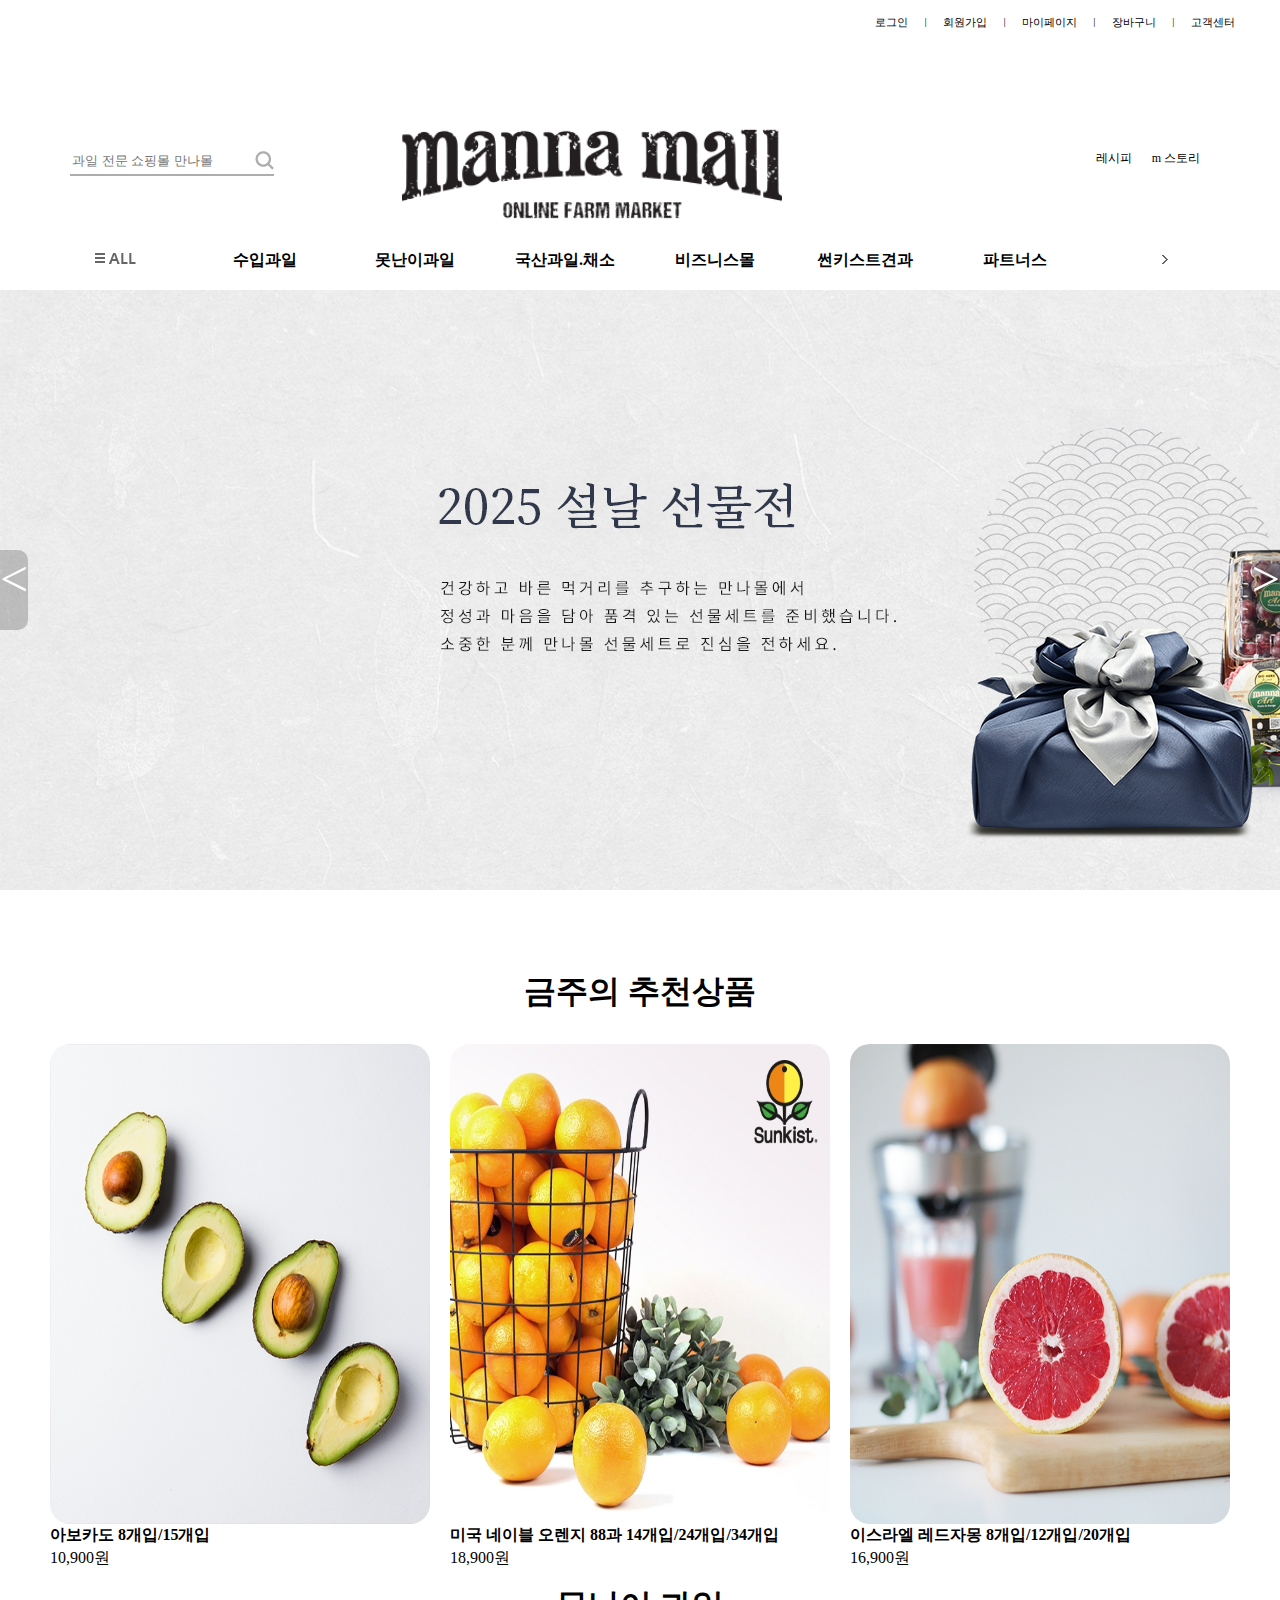
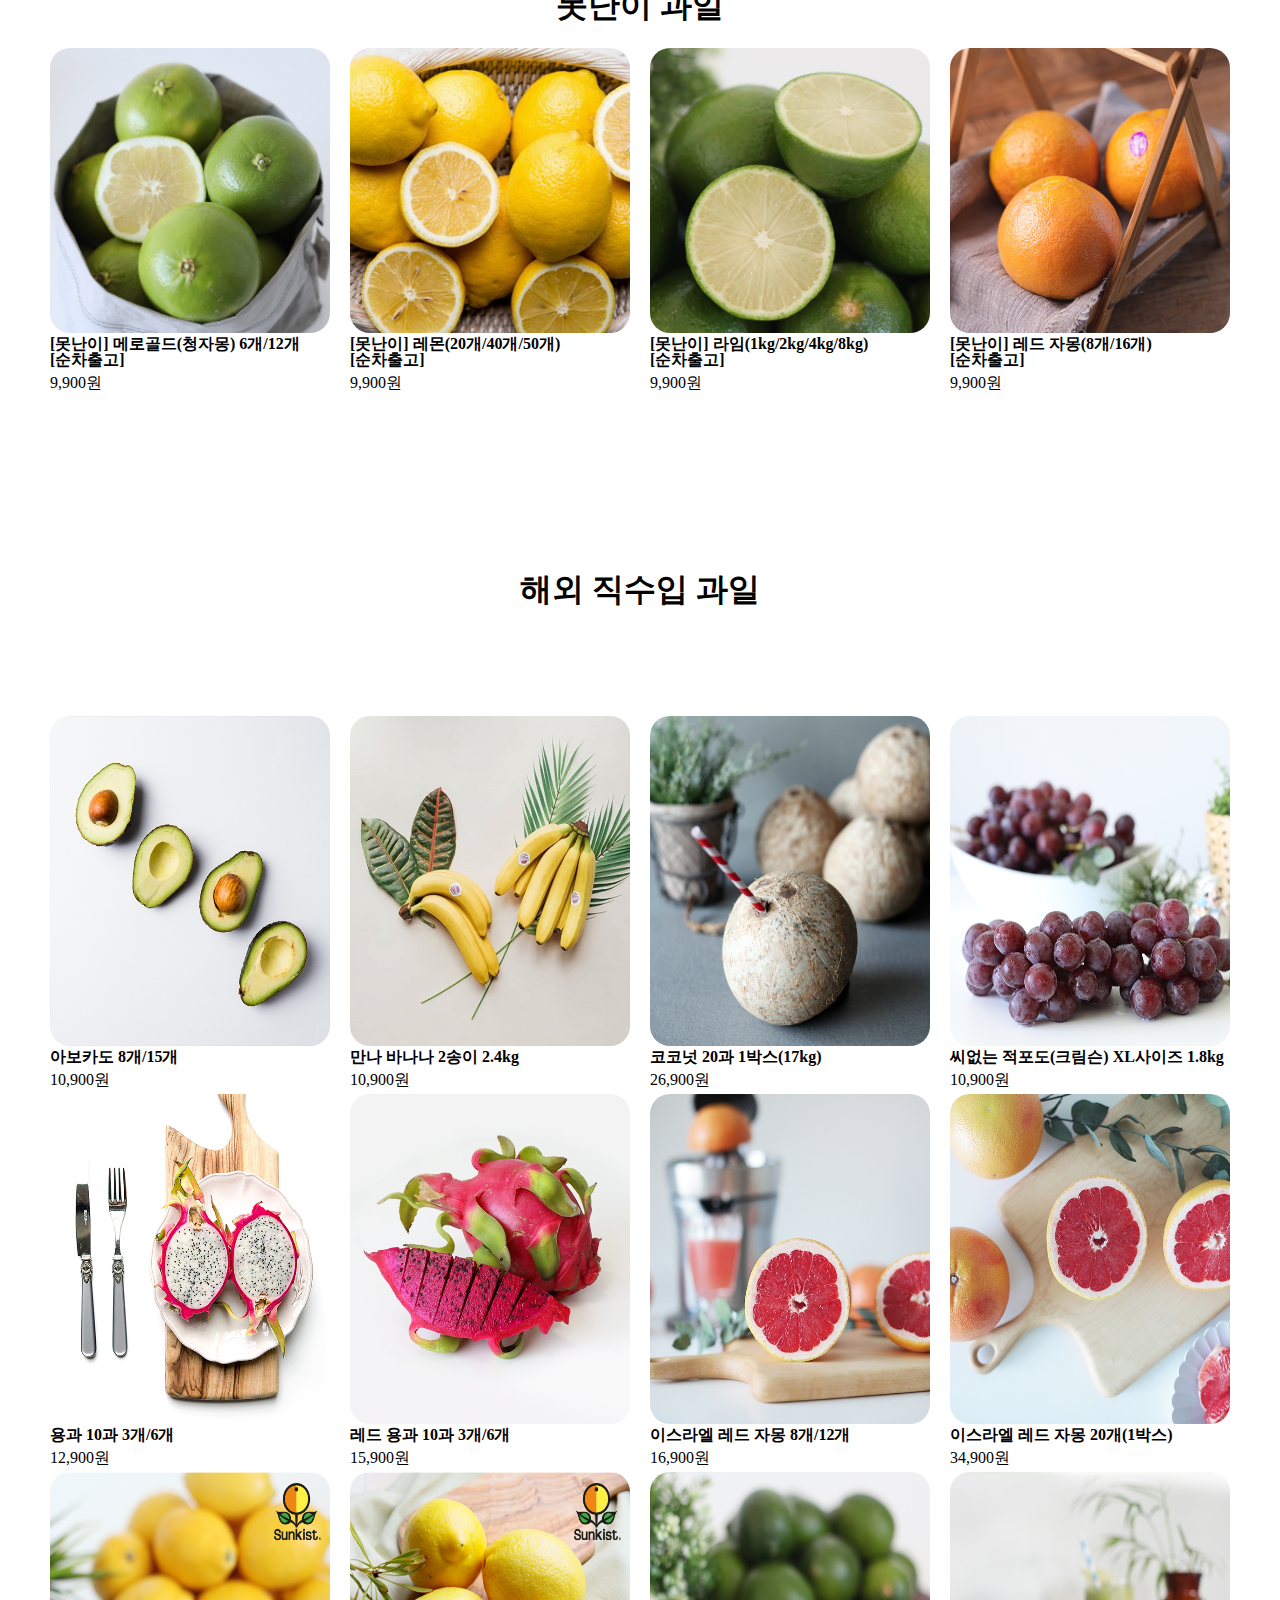
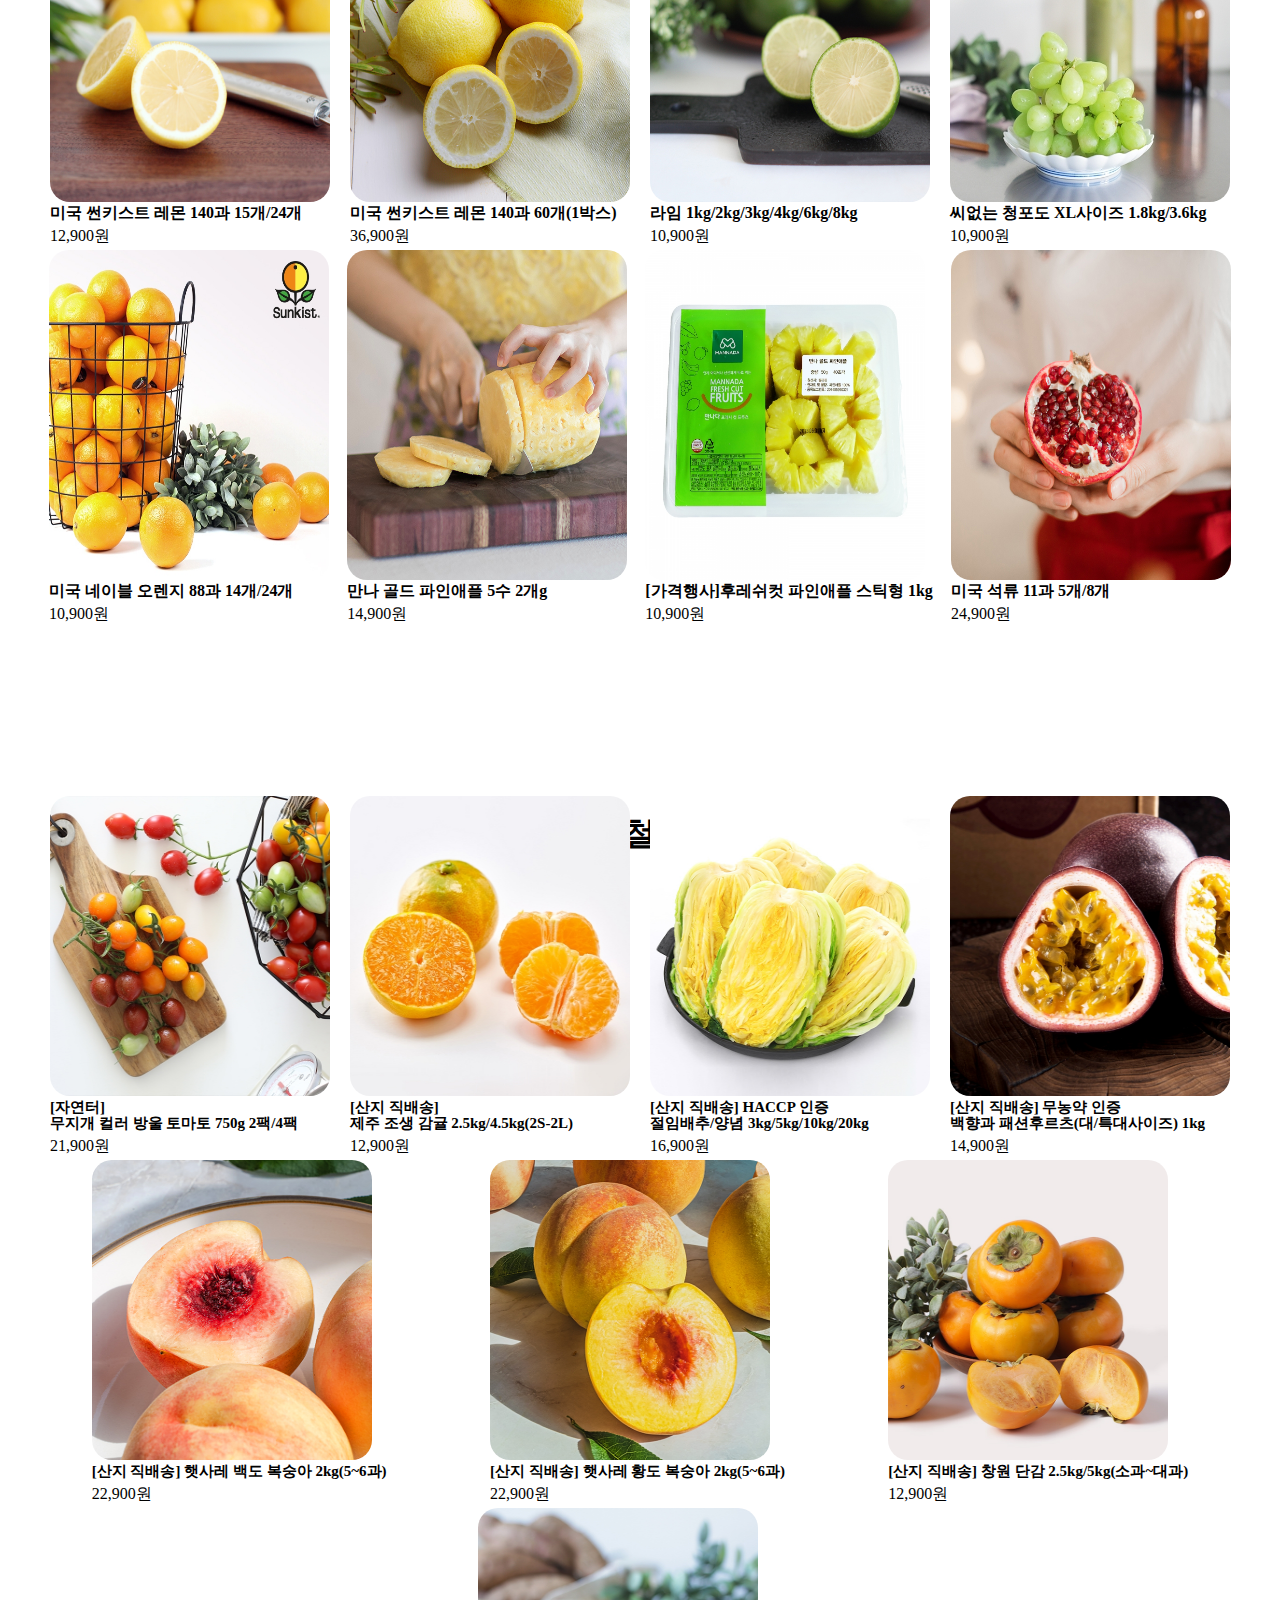
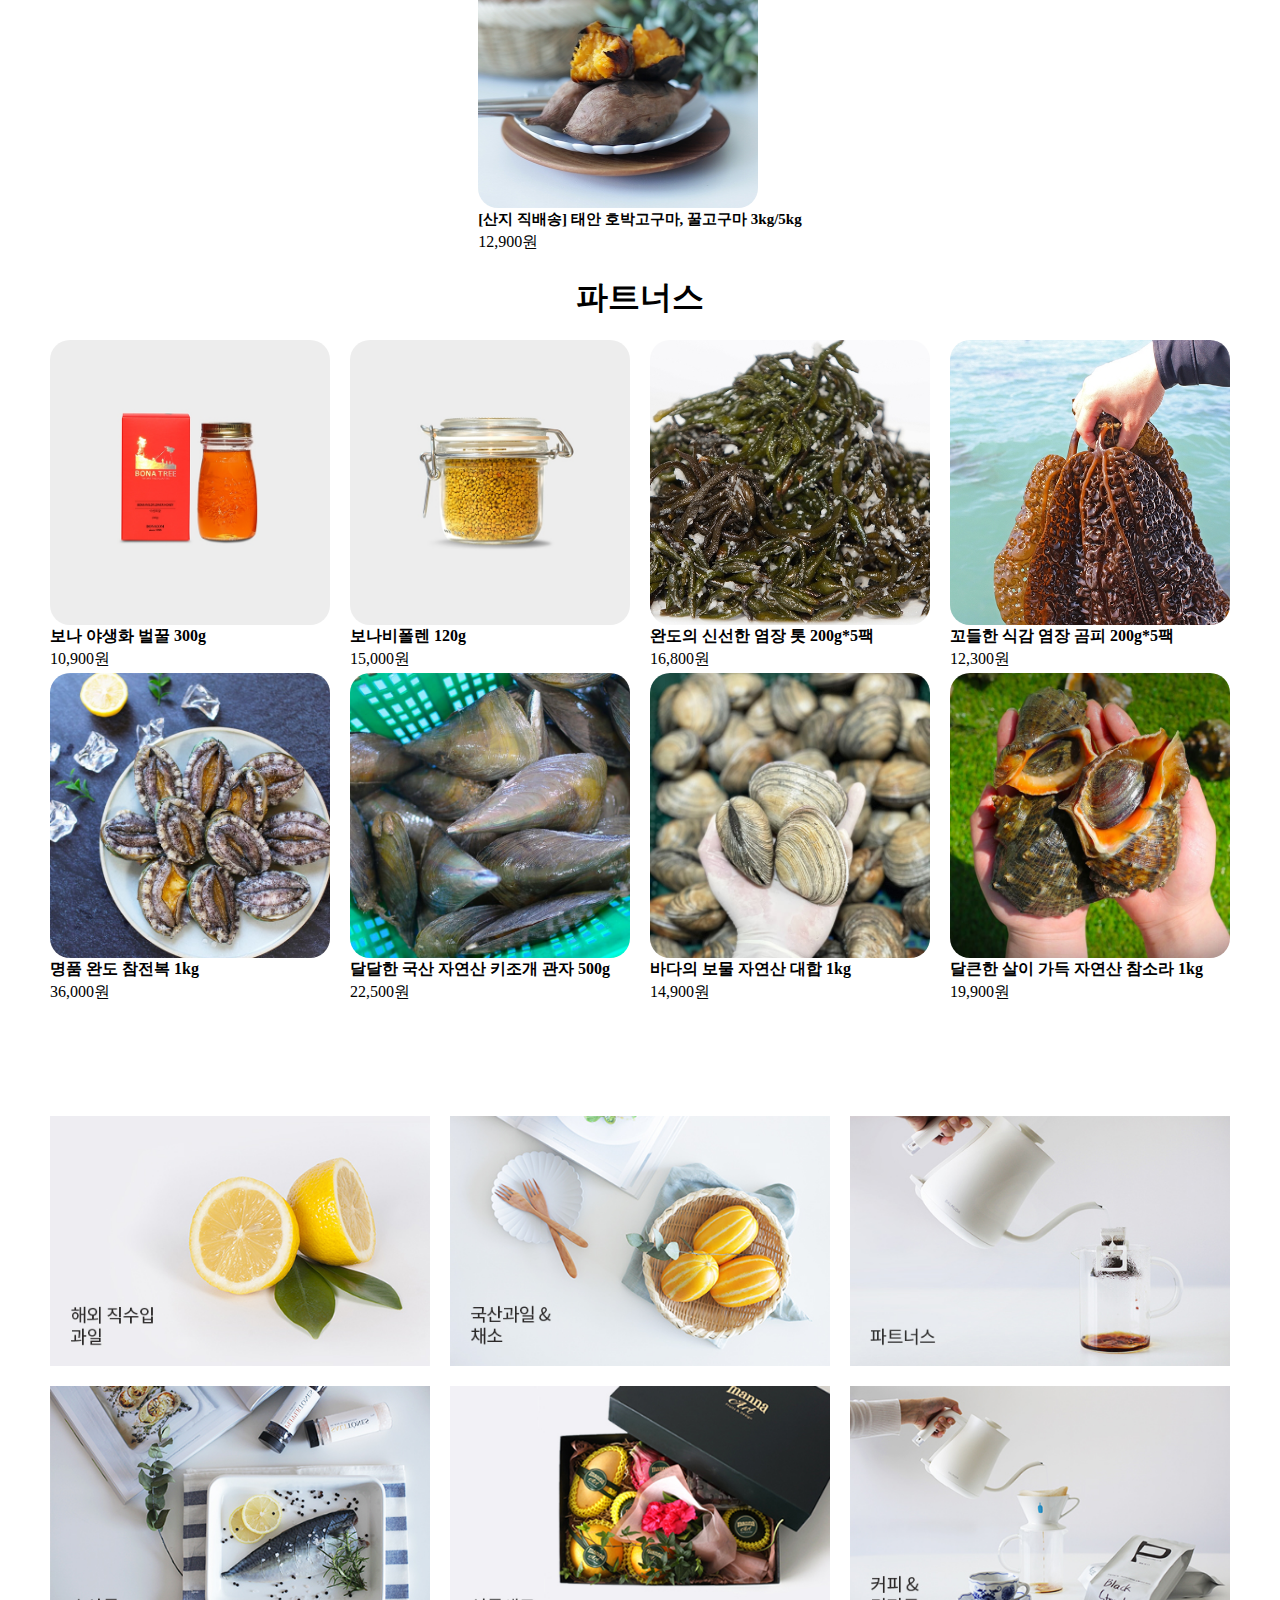
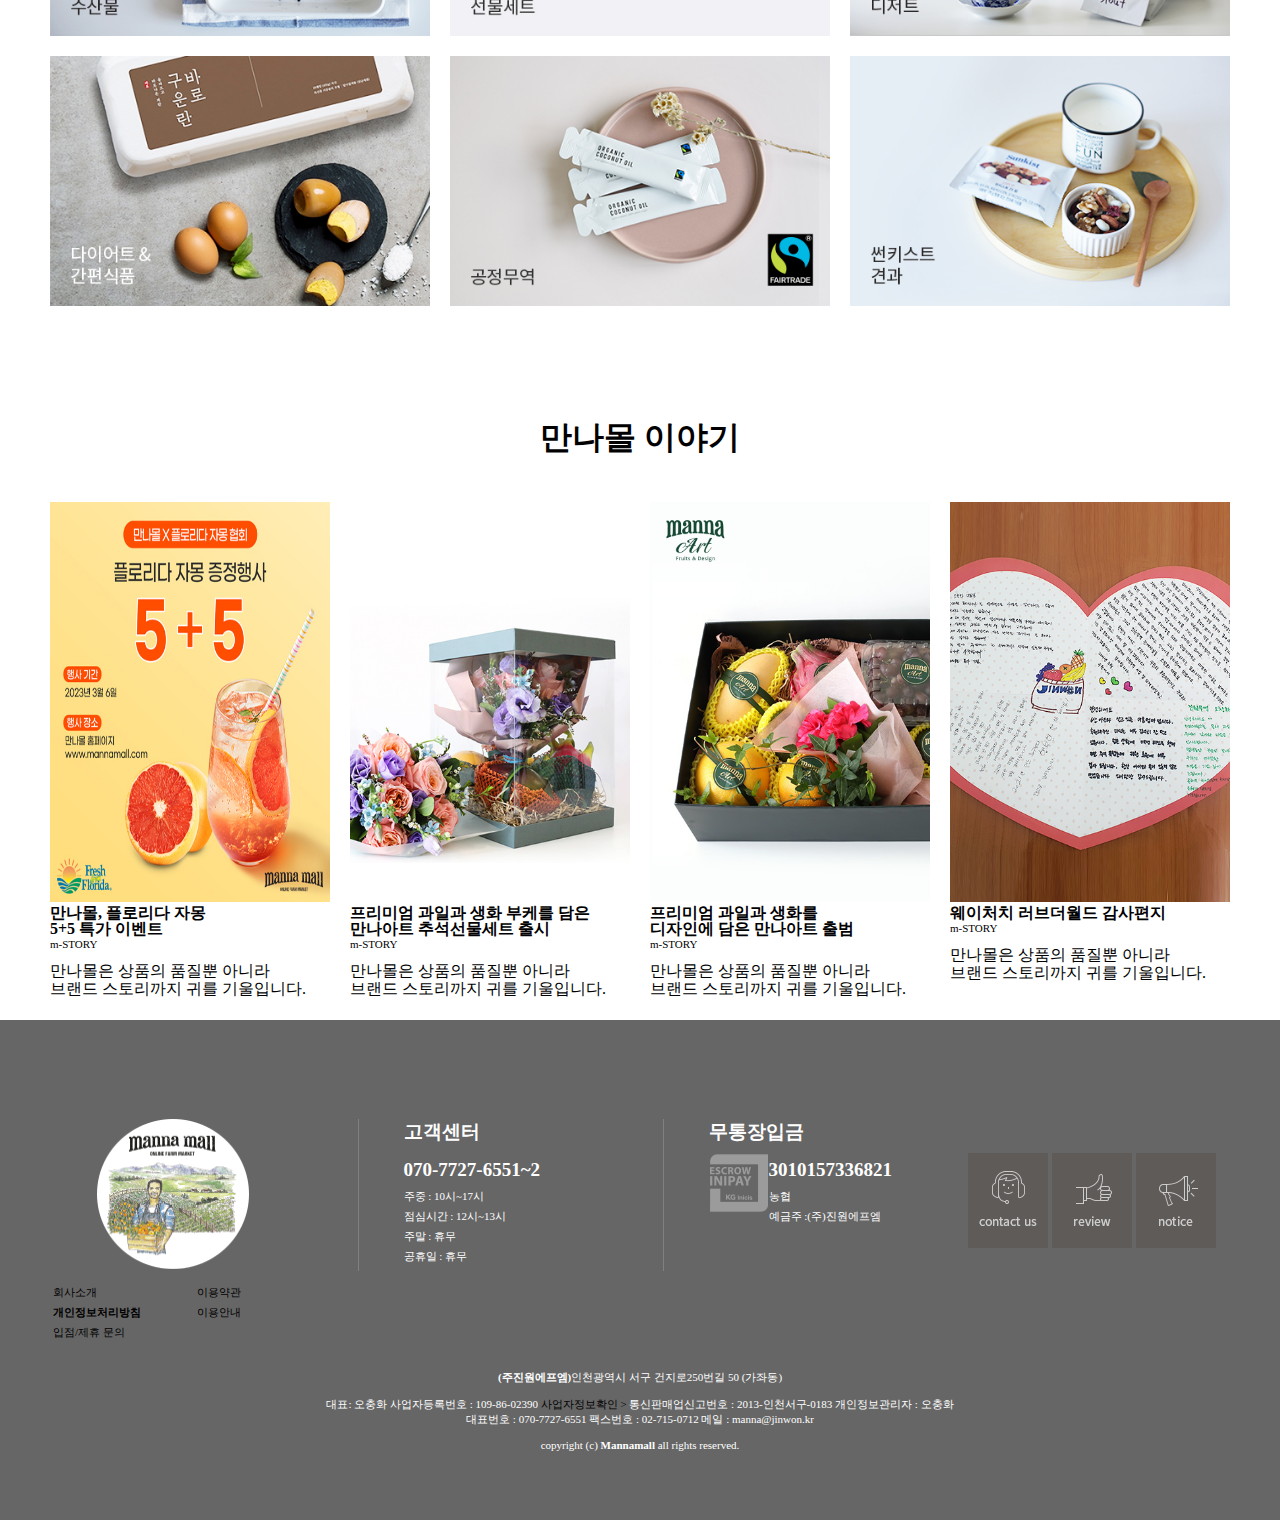
==== commit b52a46f6: "Add files via upload" ====
--- a/index.html
+++ b/index.html
@@ -188,135 +188,42 @@
 </div>
 
 <div class="ugly">
-    <div class="ugly__img"><a href="#"><img src="img/ugly_bluegrapefruit.jpg" alt=""></a>
-        <a href="#"><strong>[못난이] 메로골드(청자몽) 6개/12개<br>[순차출고]</strong><br></a>
-        <p><del>11,900원</del> 9,900원</p>
-        <span><img src="img/goods_icon_ugly.gif" alt=""></span>
-        <span><img src="img/good_icon_new.gif " alt=""></span>
-    </div>
-    <div class="ugly__img"><a href="#"><img src="img/ugly_lemon.jpg" alt=""></a>
-        <a href="#"><strong>[못난이] 레몬(20개/40개/50개)<br>[순차출고]</strong><br></a>
-        <p><del>15,900원</del> 9,900원</p>
-        <span><img src="img/goods_icon_ugly.gif" alt=""></span>
-        <span><img src="img/good_icon_special.gif " alt=""></span>
-        <span><img src="img/good_icon_popular.gif" alt=""></span>
-    </div>
-    <div class="ugly__img"><a href="#"><img src="img/ugly_lime.jpg" alt=""></a>
-        <a href="#"><strong>[못난이] 라임(1kg/2kg/4kg/8kg)<br>[순차출고]</strong></a>
-        <p><del>10,900원</del> 9,900원</p>
-        <span><img src="img/goods_icon_ugly.gif" alt=""></span>
-        <span><img src="img/good_icon_special.gif " alt=""></span>
-    </div>
-    <div class="ugly__img"><a href="#"><img src="img/ugly_orange.jpg" alt=""></a>
-        <a href="#"><strong>[못난이] 레드 자몽(8개/16개)<br>[순차출고]</strong><br></a>
-        <p><del>14,900원</del> 9,900원</p>
-        <span><img src="img/goods_icon_ugly.gif" alt=""></span>
-    </div>
+    <div class="ugly_box"></div>
+    <div class="ugly_box"></div>
+    <div class="ugly_box"></div>
+    <div class="ugly_box"></div>
 </div>
 
 <!--해외 직수입 과일 시작-->
 <div id="title">
     <h1>해외 직수입 과일</h1>
 </div>
+
 <div class="import">
-    <div class="import__img"><a href="#"><img src="img/import_avocado.jpg" alt=""></a>
-        <a href="#"><strong>아보카도 8개/15개</strong></a>
-        <p><del>20,900원</del> 10,900원</p>
-        <span><img src="img/good_icon_sale.gif" alt=""></span>
-        <span><img src="img/good_icon_recomm.gif " alt=""></span>
-    </div>
-    <div class="import__img"><a href="#"><img src="img/import_banana.jpg" alt=""></a>
-        <a href="#"><strong>만나 바나나 2송이 2.4kg</strong></a>
-        <p>10,900원</p>
-        <span><img src="img/goods_icon_order.gif" alt=""></span>
-        <span><img src="img/good_icon_recomm.gif" alt=""></span>
-        <span><img src="img/good_icon_popular.gif " alt=""></span>
-    </div>
-    <div class="import__img"><a href="#"><img src="img/import_coconut_box.png" alt=""></a>
-        <a href="#"><strong>코코넛 20과 1박스(17kg)</strong></a>
-        <p><del>35,900원</del> 26,900원</p>
-        <span><img src="img/good_icon_sale.gif" alt=""></span>
-    </div>
-    <div class="import__img"><a href="#"><img src="img/import_crimson.jpg" alt=""></a>
-        <a href="#"><strong>씨없는 적포도(크림슨) XL사이즈 1.8kg</strong></a>
-        <p><del>20,900원</del> 10,900원</p>
-        <span><img src="img/good_icon_sale.gif" alt=""></span>
-        <span><img src="img/good_icon_recomm.gif " alt=""></span>
-    </div>
-
+    
     <!--해외 직수입 과일 (1)-->
-    <div class="import__img"><a href="#"><img src="img/import_dragonfruit.jpg" alt=""></a>
-        <a href="#"><strong>용과 10과 3개/6개</strong></a>
-        <p><del>15,900원</del> 12,900원</p>
-        <span><img src="img/goods_icon_order.gif" alt=""></span>
-        <span><img src="img/good_icon_sale.gif" alt=""></span>
-        <span><img src="img/good_icon_recomm.gif" alt=""></span>
-    </div>
-    <div class="import__img"><a href="#"><img src="img/import_dragonfruit_red.jpg" alt=""></a>
-        <a href="#"><strong>레드 용과 10과 3개/6개</strong></a>
-        <p><del>17,900원</del> 15,900원</p>
-    </div>
-    <div class="import__img"><a href="#"><img src="img/import_grapefruit_red.jpg" alt=""></a>
-        <a href="#"><strong>이스라엘 레드 자몽 8개/12개</strong></a>
-        <p><del>21,900원</del> 16,900원</p>
-        <span><img src="img/good_icon_sale.gif" alt=""></span>
-        <span><img src="img/good_icon_recomm.gif " alt=""></span>
-    </div>
-    <div class="import__img"><a href="#"><img src="img/import_grapefruit_red_box.jpg" alt=""></a>
-        <a href="#"><strong>이스라엘 레드 자몽 20개(1박스)</strong></a>
-        <p><del>39,900원</del> 34,900원</p>
-        <span><img src="img/good_icon_sale.gif" alt=""></span>
-        <span><img src="img/good_icon_recomm.gif " alt=""></span>
-    </div>
+    <div class="import_box"></div>
+    <div class="import_box"></div>
+    <div class="import_box"></div>
+    <div class="import_box"></div>
 
     <!--해외 직수입 과일 (2)-->
-    <div class="import__img"><a href="#"><img src="img/import_lemon.jpg" alt=""></a>
-        <a href="#"><strong>미국 썬키스트 레몬 140과 15개/24개</strong></a>
-        <p><del>15,900원</del> 12,900원</p>
-        <span><img src="img/good_icon_sale.gif" alt=""></span>
-        <span><img src="img/good_icon_recomm.gif " alt=""></span>
-    </div>
-    <div class="import__img"><a href="#"><img src="img/import_lemon_box.jpg" alt=""></a>
-        <a href="#"><strong>미국 썬키스트 레몬 140과 60개(1박스)</strong></a>
-        <p><del>39,900원</del> 36,900원</p>
-        <span><img src="img/good_icon_sale.gif" alt=""></span>
-        <span><img src="img/good_icon_recomm.gif " alt=""></span>
-    </div>
-    <div class="import__img"><a href="#"><img src="img/import_lime.jpg" alt=""></a>
-        <a href="#"><strong>라임 1kg/2kg/3kg/4kg/6kg/8kg</strong></a>
-        <p><del>20,900원</del> 10,900원</p>
-        <span><img src="img/good_icon_recomm.gif " alt=""></span>
-        <span><img src="img/good_icon_popular.gif " alt=""></span>
-    </div>
-    <div class="import__img"><a href="#"><img src="img/import_muscat.jpg" alt=""></a>
-        <a href="#"><strong>씨없는 청포도 XL사이즈 1.8kg/3.6kg</strong></a>
-        <p><del>20,900원</del> 10,900원</p>
-        <span><img src="img/good_icon_new.gif" alt=""></span>
-    </div>
+    <div class="import_box"></div>
+    <div class="import_box"></div>
+    <div class="import_box"></div>
+    <div class="import_box"></div>
+
+    <!--해외 직수입 과일 (2)-->
+    <div class="import_box"></div>
+    <div class="import_box"></div>
+    <div class="import_box"></div>
+    <div class="import_box"></div>
 
     <!--해외 직수입 과일 (3)-->
-    <div class="import__img"><a href="#"><img src="img/import_orange.jpg" alt=""></a>
-        <a href="#"><strong>미국 네이블 오렌지 88과 14개/24개</strong></a>
-        <p><del>20,900원</del> 10,900원</p>
-    </div>
-    <div class="import__img"><a href="#"><img src="img/import_pineapple.jpg" alt=""></a>
-        <a href="#"><strong>만나 골드 파인애플 5수 2개</strong></a>
-        <p><del>20,900원</del> 14,900원</p>
-        <span><img src="img/good_icon_sale.gif" alt=""></span>
-        <span><img src="img/good_icon_popular.gif " alt=""></span>
-    </div>
-    <div class="import__img"><a href="#"><img src="img/import_pineapple_stick.jpg" alt=""></a>
-        <a href="#"><strong>[가격행사]후레쉬컷 파인애플 스틱형 1kg</strong></a>
-        <p>1,900원</p>
-        <span><img src="img/good_icon_sale.gif" alt=""></span>
-        <span><img src="img/good_icon_recomm.gif " alt=""></span>
-    </div>
-    <div class="import__img"><a href="#"><img src="img/import_pomegranate.jpg" alt=""></a>
-        <a href="#"><strong>미국 석류 11과 5개/8개</strong></a>
-        <p><del>28,900원</del> 24,900원</p>
-        <span><img src="img/good_icon_recomm.gif" alt=""></span>
-        <span><img src="img/good_icon_new.gif " alt=""></span>
-    </div>
+    <div class="import_box"></div>
+    <div class="import_box"></div>
+    <div class="import_box"></div>
+    <div class="import_box"></div>
 </div>
 
 <!--국산 제철 먹거리 시작-->
@@ -324,107 +231,39 @@
     <h1>국산 제철 먹거리</h1>
 </div>
 <div class="season">
-    
-    <!--국산 제철 먹거리 박스-->
-    <div class="season__box">
 
         <!--국산 제철 먹거리(1)-->
-        <div class="season__img"><a href="#"><img src="img/season_cherrytomato.jpg" alt=""></a>
-            <a href="#"><strong class="namecolor">[자연터]<br></strong>
-                <strong>무지개 컬러 방울 토마토 750g 2팩/4팩</strong></a>
-            <p><del>25,900원</del> 21,900원</p>
-            <span><img src="img/good_icon_recomm.gif" alt=""></span>
-        </div>
-        <div class="season__img"><a href="#"><img src="img/season_mandarinorange.jpg" alt=""></a>
-            <a href="#"><strong class="namecolor">[산지 직배송]<br></strong>
-                <strong>제주 조생 감귤 2.5kg/4.5kg(2S-2L)</strong></a>
-            <p><del>13,900원</del> 12,900원</p>
-            <span><img src="img/good_icon_recomm.gif" alt=""></span>
-            <span><img src="img/good_icon_new.gif " alt=""></span>
-        </div>
-        <div class="season__img"><a href="#"><img src="img/season_napacabbage.jpg" alt=""></a>
-            <a href="#"><strong class="namecolor">[산지 직배송]</strong><strong> HACCP 인증</strong><br>
-                <strong>절임배추/양념 3kg/5kg/10kg/20kg</strong></a>
-            <p><del>19,900원</del> 16,900원</p>
-            <span><img src="img/good_icon_recomm.gif" alt=""></span>
-        </div>
-        <div class="season__img"><a href="#"><img src="img/season_passionfruit.jpg" alt=""></a>
-            <a href="#"><strong class="namecolor">[산지 직배송]</strong><strong> 무농약 인증</strong><br>
-                <strong>백향과 패션후르츠(대/특대사이즈) 1kg</strong></a>
-            <p><del>19,900원</del> 14,900원</p>
-            <span><img src="img/good_icon_new.gif " alt=""></span>
-        </div>
+        <div class="season_box"></div>
+        <div class="season_box"></div>
+        <div class="season_box"></div>
+        <div class="season_box"></div>
 
         <!--국산 제철 먹거리 (2)-->
-        <div class="season__img"><a href="#"><img src="img/season_peach_white.jpg" alt=""></a>
-            <a href="#"><strong class="namecolor">[산지 직배송]<br></strong>
-                <strong>햇사레 백도 복숭아 2kg(5~6과)</strong></a>
-            <p>22,900원</p>
-            <span><img src="img/good_icon_new.gif " alt=""></span>
-        </div>
-        <div class="season__img"><a href="#"><img src="img/season_peach_yellow.jpg" alt=""></a>
-            <a href="#"><strong class="namecolor">[산지 직배송]<br></strong>
-                <strong>햇사레 황도 복숭아 2kg(5~6과)</strong></a>
-            <p>22,900원</p>
-            <span><img src="img/good_icon_new.gif " alt=""></span>
-        </div>
-        <div class="season__img"><a href="#"><img src="img/season_persimmon.jpg" alt=""></a>
-            <a href="#"><strong class="namecolor">[산지 직배송]<br></strong>
-                <strong>창원 단감 2.5kg/5kg(소과~대과)</strong></a>
-            <p><del>15,900원</del> 12,900원</p>
-            <span><img src="img/good_icon_new.gif " alt=""></span>
-        </div>
-        <div class="season__img"><a href="#"><img src="img/season_sweetpotato.jpg" alt=""></a>
-            <a href="#"><strong class="namecolor">[산지 직배송]<br></strong>
-                <strong>태안 호박고구마, 꿀고구마 3kg/5kg</strong></a>
-            <p><del>15,900원</del> 12,900원</p>
-            <span><img src="img/good_icon_recomm.gif" alt=""></span>
-            <span><img src="img/good_icon_new.gif " alt=""></span>
-        </div>
-    </div>
+        <div class="season_box"></div>
+        <div class="season_box"></div>
+        <div class="season_box"></div>
+        <div class="season_box"></div>
 </div>
 
 <!--파트너스 시작-->
 <div id="title">
     <h1>파트너스</h1>
 </div>
+
 <div class="partners">
 
     <!--파트너스 (1)-->
-    <div class="partners__img"><a href="#"><img src="img/partners_wildflowerhoney.jpg" alt=""></a>
-        <a href="#"><strong>보나 야생화 벌꿀 300g</strong></a>
-        <p>19,000원</p>
-    </div>
-    <div class="partners__img"><a href="#"><img src="img/partners_beepollen.jpg" alt=""></a>
-        <a href="#"><strong>보나비폴렌 120g</strong></a>
-        <p>15,000원</p>
-    </div>
-    <div class="partners__img"><a href="#"><img src="img/partners_hijiki.jpg" alt=""></a>
-        <a href="#"><strong>완도의 신선한 염장 톳 200g*5팩</strong></a>
-        <p>16,800원</p>
-    </div>
-    <div class="partners__img"><a href="#"><img src="img/partners_eckloniastolonifera.jpg" alt=""></a>
-        <a href="#"><strong>꼬들한 식감 염장 곰피 200g*5팩</strong></a>
-        <p>12,300원</p>
-    </div>
+    <div class="partners_box"></div>
+    <div class="partners_box"></div>
+    <div class="partners_box"></div>
+    <div class="partners_box"></div>
 
     <!--파트너스 (2)-->
-    <div class="partners__img"><a href="#"><img src="img/partners_abalone.jpg" alt=""></a>
-        <a href="#"><strong>명품 완도 참전복 1kg</strong></a>
-        <p>36,000원</p>
-    </div>
-    <div class="partners__img"><a href="#"><img src="img/partners_penshell.jpg" alt=""></a>
-        <a href="#"><strong>달달한 국산 자연산 키조개 관자 500g</strong></a>
-        <p>22,500원</p>
-    </div>
-    <div class="partners__img"><a href="#"><img src="img/partners_purpplebutterclam.jpg" alt=""></a>
-        <a href="#"><strong>바다의 보물 자연산 대합 1kg</strong></a>
-        <p>14,900원</p>
-    </div>
-    <div class="partners__img"><a href="#"><img src="img/partners_turbansnail.jpg" alt=""></a>
-        <a href="#"><strong>달큰한 살이 가득 자연산 참소라 1kg</strong></a>
-        <p>19,900원</p>
-    </div>
+    <div class="partners_box"></div>
+    <div class="partners_box"></div>
+    <div class="partners_box"></div>
+    <div class="partners_box"></div>
+
 </div>
 
 <!-- 카테고리 -->
@@ -445,30 +284,10 @@
     <h1>만나몰 이야기</h1>
 </div>
 <div class="story">
-    <div class="story__box">
-        <div class="story__box__img"><a href="#"><img src="img/story1.jpg" alt=""></a></div>
-        <h4>만나몰, 플로리다 자몽<br>5+5 특가 이벤트</h4>
-        <p class="story__catchphrase">m-STORY</p><br>
-        <p>만나몰은 상품의 품질뿐 아니라<br>브랜드 스토리까지 귀를 기울입니다.</p>
-    </div>
-    <div class="story__box">
-        <div class="story__box__img"><a href="#"><img src="img/story2.jpg" alt=""></a></div>
-        <h4>프리미엄 과일과 생화 부케를 담은<br>만나아트 추석선물세트 출시</h4>
-        <p class="story__catchphrase">m-STORY</p><br>
-        <p>만나몰은 상품의 품질뿐 아니라<br>브랜드 스토리까지 귀를 기울입니다.</p>
-    </div>
-    <div class="story__box">
-        <div class="story__box__img"><a href="#"><img src="img/story3.png" alt=""></a></div>
-        <h4>프리미엄 과일과 생화를<br>디자인에 담은 만나아트 출범</h4>
-        <p class="story__catchphrase">m-STORY</p><br>
-        <p>만나몰은 상품의 품질뿐 아니라<br>브랜드 스토리까지 귀를 기울입니다.</p>
-    </div>
-    <div class="story__box">
-        <div class="story__box__img"><a href="#"><img src="img/story4.jpg" alt=""></a></div>
-        <h4>웨이처치 러브더월드 감사편지</h4><br>
-        <p class="story__catchphrase">m-STORY</p><br>
-        <p>만나몰은 상품의 품질뿐 아니라<br>브랜드 스토리까지 귀를 기울입니다.</p>
-    </div>
+    <div class="story_box"></div>
+    <div class="story_box"></div>
+    <div class="story_box"></div>
+    <div class="story_box"></div>
 </div>
 </section>
 
